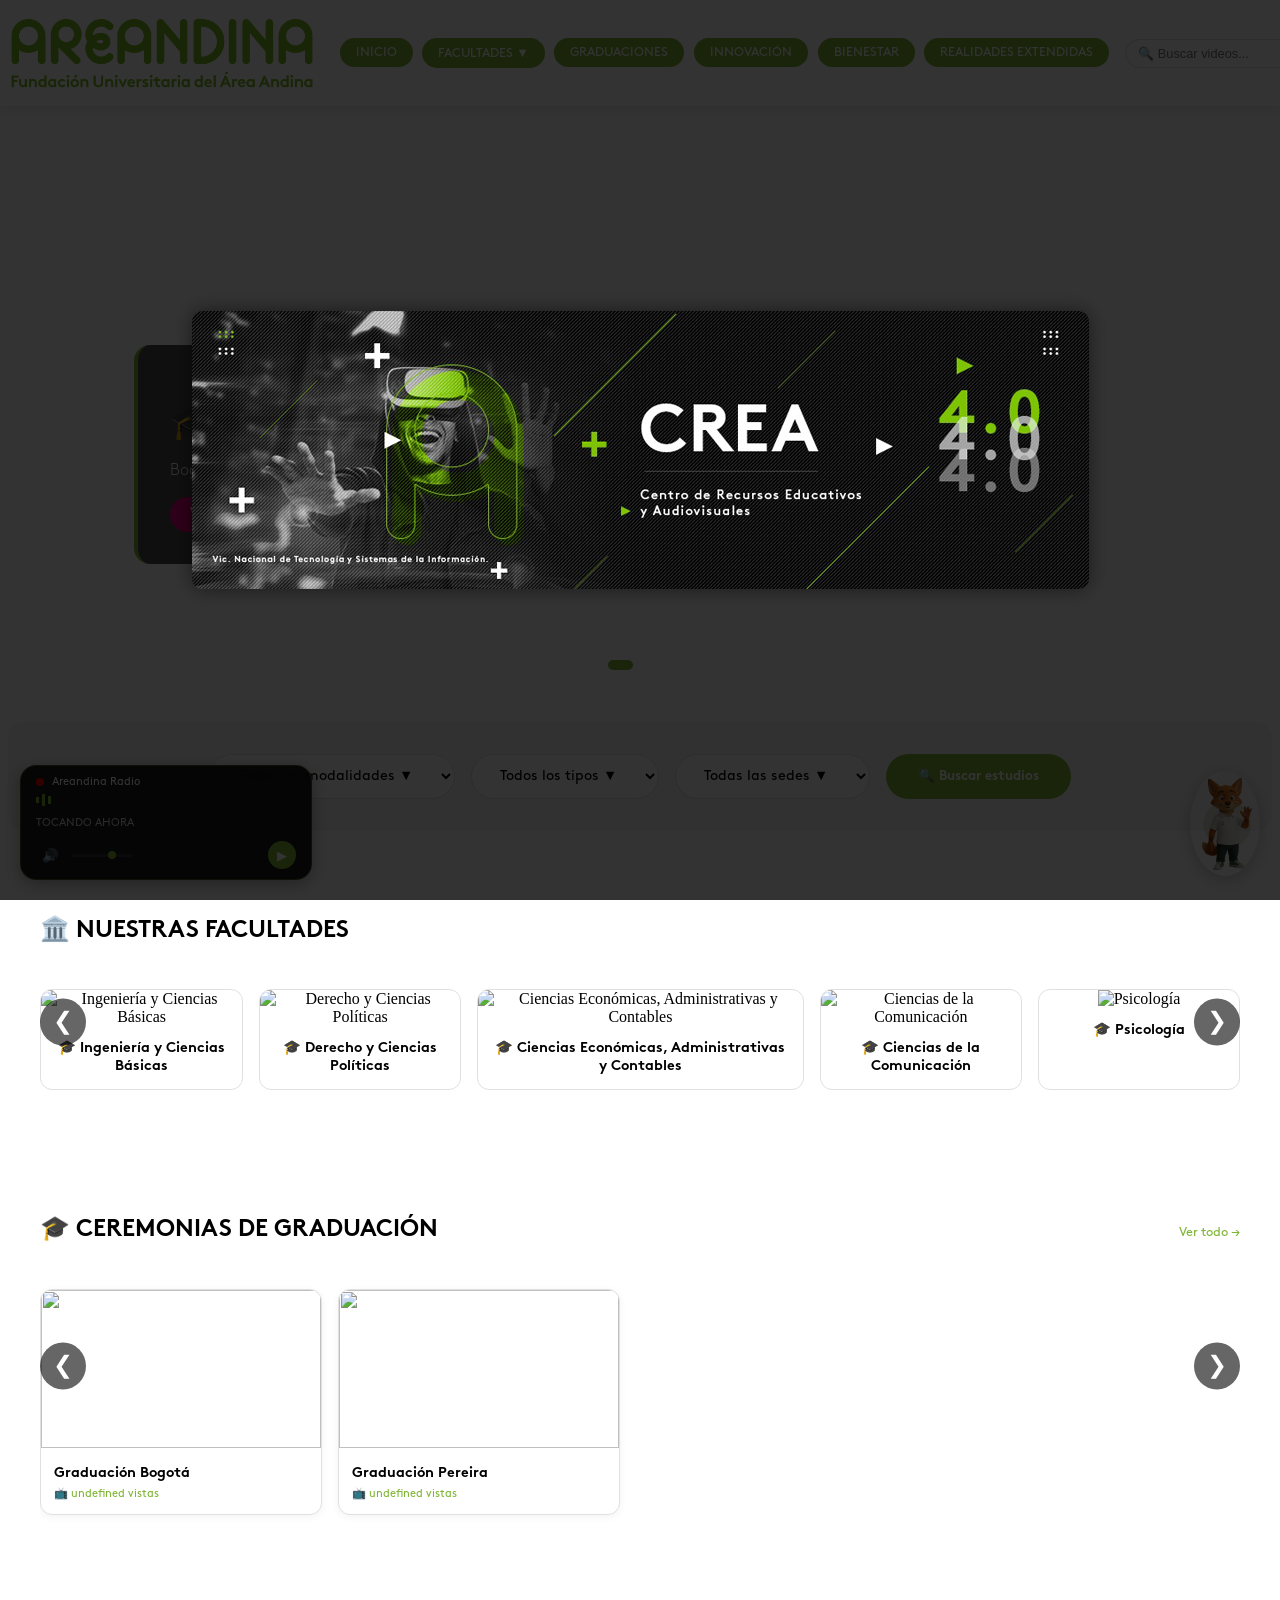
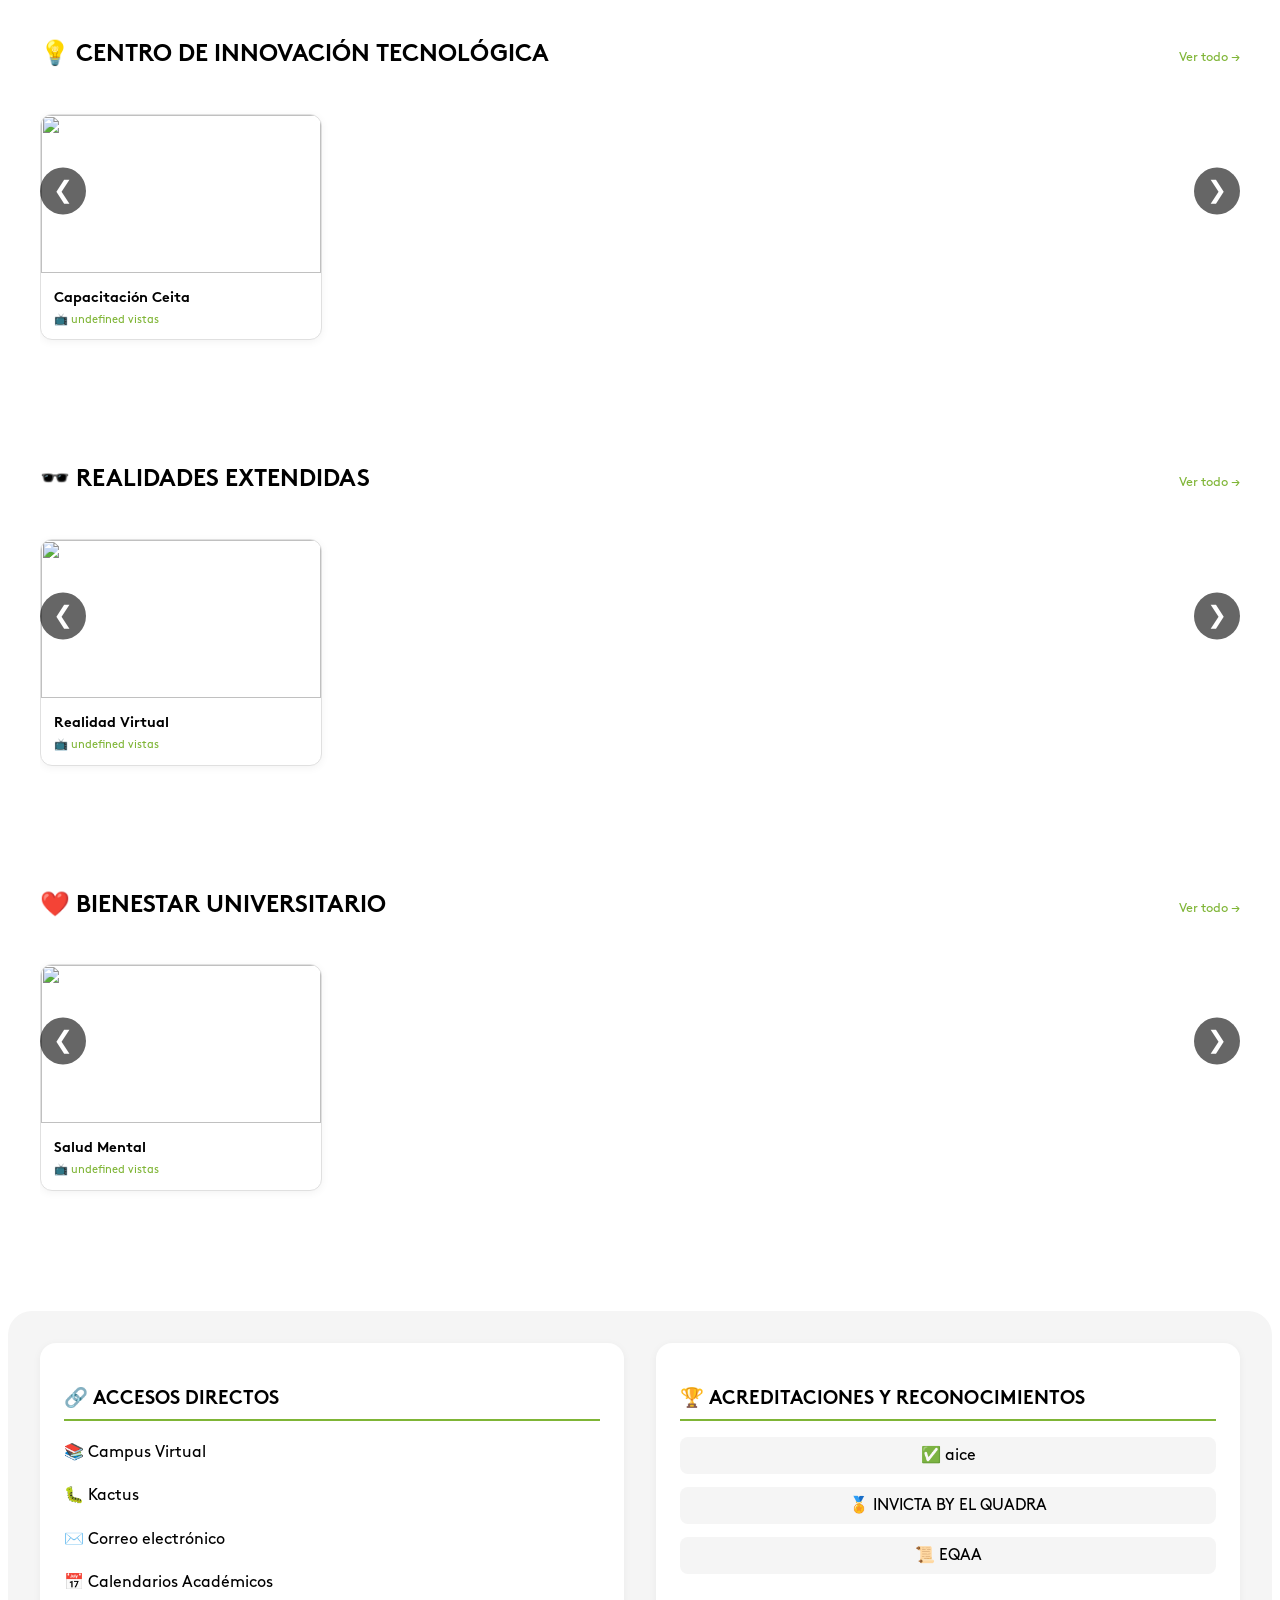
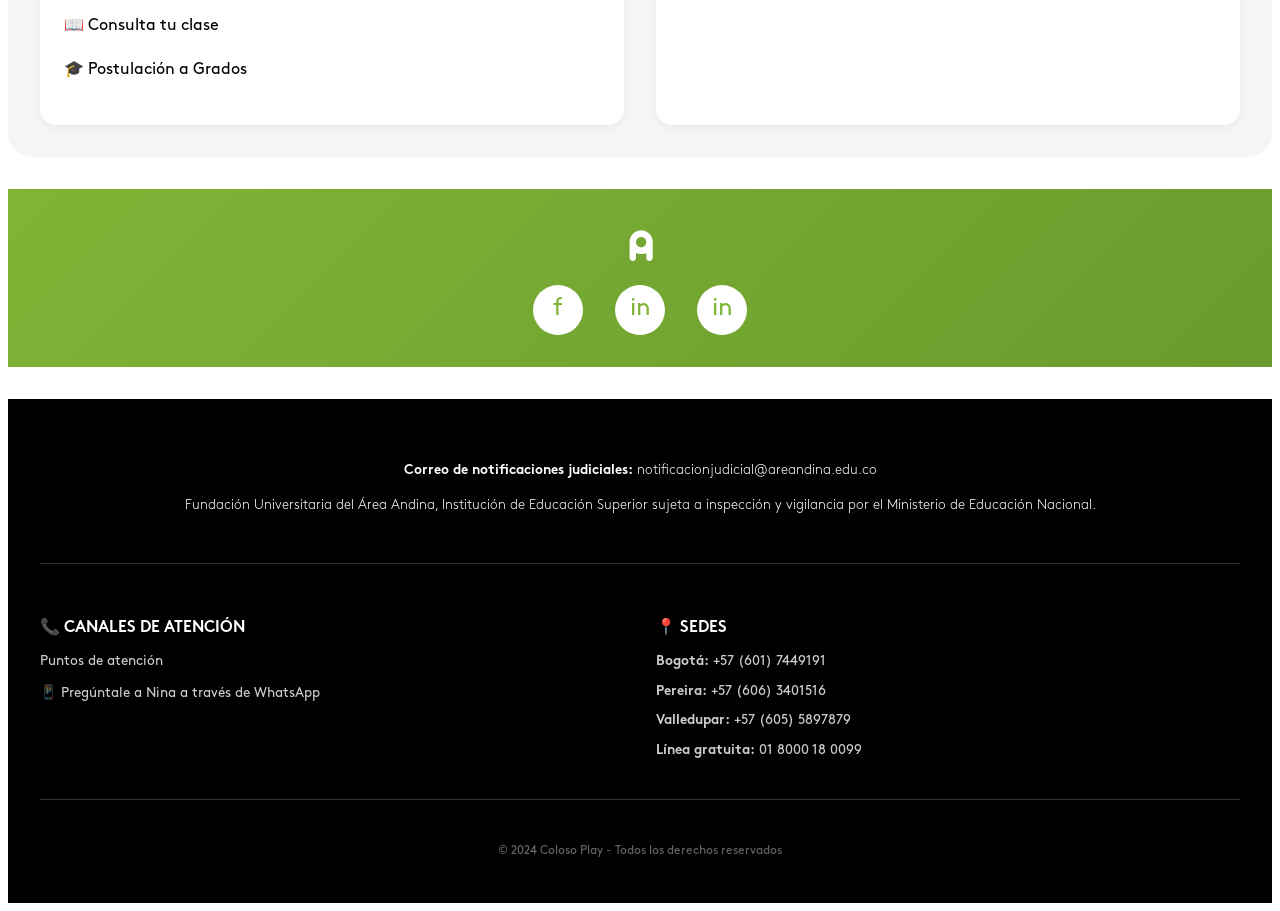
==== index.html @ 1dd4acc4 "Mover archivos a la raíz" ====
<!DOCTYPE html>
<html lang="es">
<head>
    <meta charset="UTF-8">
    <meta name="viewport" content="width=device-width, initial-scale=1.0, user-scalable=yes">
    <title>Coloso Play | Streaming Universitario</title>
    <link href="https://fonts.googleapis.com/css2?family=Poppins:wght@300;400;500;600;700;800&display=swap" rel="stylesheet">
    <link rel="stylesheet" href="css/style.css">
</head>
<body>
    <header class="header">
        <div class="header-container">
            <div class="logo-area" id="logoLink" style="cursor: pointer;">
    <img src="imagenes/Logo.png" alt="Areandina" class="logo-img">

</div>

            <div class="nav-menu">
                <div class="nav-item">
                    <a class="nav-link active">INICIO</a>
                </div>
                <div class="nav-item">
                    <a class="nav-link">FACULTADES ▼</a>
                    <div class="dropdown-content">
                        <a href="#">Ingeniería y Ciencias Básicas</a>
                        <a href="#">Derecho y Ciencias Políticas</a>
                        <a href="#">Ciencias Económicas, Administrativas y Contables</a>
                        <a href="#">Ciencias de la Comunicación</a>
                        <a href="#">Psicología</a>
                    </div>
                </div>
                <div class="nav-item">
                    <a class="nav-link">GRADUACIONES</a>
                </div>
                <div class="nav-item">
                    <a class="nav-link">INNOVACIÓN</a>
                </div>
                <div class="nav-item">
                    <a class="nav-link">BIENESTAR</a>
                </div>
                <div class="nav-item">
                    <a class="nav-link">REALIDADES EXTENDIDAS</a>
                </div>
            </div>
            <div class="right-icons">
    <div class="search-wrapper">
        <input type="text" id="searchInput" placeholder="🔍 Buscar videos..." class="search-input-header">
        <div id="searchDropdown" class="search-dropdown"></div>
    </div>
    <button class="theme-toggle" id="themeToggle">
    <span class="theme-icon">🌙</span>
</button>
</div>
    </header>
    

    <!-- HERO CARRUSEL -->
    <div class="hero-carousel" id="heroCarousel">
        <div class="hero-slides" id="heroSlides">
            <div class="hero-slide">
                <img src="https://images.unsplash.com/photo-1523050854058-8df90110c9f1?w=1920&h=600&fit=crop" alt="Graduación">
                <div class="hero-overlay">
                    <h2>🎓 Ceremonias de Graduación</h2>
                    <p>Bogotá, Pereira, Valledupar y Virtuales</p>
                    <button class="hero-btn" onclick="window.location.href='seccion.html?seccion=graduaciones'">Ver más →</button>
                </div>
            </div>
            <div class="hero-slide">
                <img src="https://images.unsplash.com/photo-1541339907198-e08756dedf3f?w=1920&h=600&fit=crop" alt="Innovación">
                <div class="hero-overlay">
                    <h2>💡 Centro de Innovación</h2>
                    <p>Capacitaciones Ceita - Parrilla 4.0</p>
                    <button class="hero-btn" onclick="window.location.href='seccion.html?seccion=innovacion'">Ver más →</button>
                </div>
            </div>
            <div class="hero-slide">
                <img src="https://images.unsplash.com/photo-1524178232363-1fb2b075b655?w=1920&h=600&fit=crop" alt="Realidades">
                <div class="hero-overlay">
                    <h2>🕶️ Realidades Extendidas</h2>
                    <p>Espacios Virtuales - Contenidos educativos</p>
                    <button class="hero-btn" onclick="window.location.href='seccion.html?seccion=realidades'">Ver más →</button>
                </div>
            </div>
        </div>
        <div class="carousel-dots" id="heroDots"></div>
    </div>

    <!-- FILTROS DE BÚSQUEDA -->
    <div class="filters-section">
    <select class="filter-select" id="modalidad">
        <option value="">Todas las modalidades ▼</option>
        <option value="presencial">Presencial</option>
        <option value="virtual">Virtual</option>
        <option value="distancia">Distancia</option>
    </select>
    <select class="filter-select" id="tipoPrograma">
        <option value="">Todos los tipos ▼</option>
        <option value="pregrado">Pregrado</option>
        <option value="posgrado">Posgrado</option>
        <option value="especializacion">Especialización</option>
        <option value="maestria">Maestría</option>
    </select>
    <select class="filter-select" id="sede">
        <option value="">Todas las sedes ▼</option>
        <option value="bogota">Bogotá</option>
        <option value="pereira">Pereira</option>
        <option value="valledupar">Valledupar</option>
        <option value="virtual">Virtual</option>
    </select>
    <button class="search-btn" id="buscarEstudiosBtn">🔍 Buscar estudios</button>
</div>

    <!-- ===== SECCIÓN: FACULTADES ===== -->
    <div class="section">
        <div class="section-header">
            <h2 class="section-title">🏛️ NUESTRAS FACULTADES</h2>
        </div>
        <div class="carousel-container" id="facultadesCarousel">
            <div class="carousel-track" id="facultadesTrack"></div>
        </div>
    </div>

    <!-- ===== SECCIÓN: CEREMONIAS DE GRADUACIÓN (vista previa) ===== -->
    <div class="section">
        <div class="section-header">
            <h2 class="section-title">🎓 CEREMONIAS DE GRADUACIÓN</h2>
            <a href="seccion.html?seccion=graduaciones" class="view-all">Ver todo →</a>
        </div>
        <div class="carousel-container" id="graduacionesCarousel">
            <div class="carousel-track" id="graduacionesTrack"></div>
        </div>
    </div>

    <!-- ===== SECCIÓN: CENTRO DE INNOVACIÓN (vista previa) ===== -->
    <div class="section">
        <div class="section-header">
            <h2 class="section-title">💡 CENTRO DE INNOVACIÓN TECNOLÓGICA</h2>
            <a href="seccion.html?seccion=innovacion" class="view-all">Ver todo →</a>
        </div>
        <div class="carousel-container" id="innovacionCarousel">
            <div class="carousel-track" id="innovacionTrack"></div>
        </div>
    </div>

    <!-- ===== SECCIÓN: REALIDADES EXTENDIDAS (vista previa) ===== -->
    <div class="section">
        <div class="section-header">
            <h2 class="section-title">🕶️ REALIDADES EXTENDIDAS</h2>
            <a href="seccion.html?seccion=realidades" class="view-all">Ver todo →</a>
        </div>
        <div class="carousel-container" id="realidadesCarousel">
            <div class="carousel-track" id="realidadesTrack"></div>
        </div>
    </div>

    <!-- ===== SECCIÓN: BIENESTAR UNIVERSITARIO (vista previa) ===== -->
    <div class="section">
        <div class="section-header">
            <h2 class="section-title">❤️ BIENESTAR UNIVERSITARIO</h2>
            <a href="seccion.html?seccion=bienestar" class="view-all">Ver todo →</a>
        </div>
        <div class="carousel-container" id="bienestarCarousel">
            <div class="carousel-track" id="bienestarTrack"></div>
        </div>
    </div>

    <!-- ACCESOS DIRECTOS Y ACREDITACIONES -->
    <div class="info-grid">
        <div class="info-card">
            <h3 class="info-title">🔗 ACCESOS DIRECTOS</h3>
            <ul class="accesos-lista">
                <li><a href="https://campusvirtual.areandina.edu.co/" target="_blank">📚 Campus Virtual</a></li>
                <li><a href="https://kactus.areandina.edu.co/" target="_blank">🐛 Kactus</a></li>
                <li><a href="#" id="correoLink" target="_blank">✉️ Correo electrónico</a></li>
                <li><a href="https://www.areandina.edu.co/servicios-al-estudiante/calendarios-academicos" target="_blank">📅 Calendarios Académicos</a></li>
                <li><a href="https://servicios.areandina.edu.co/consultatuclase/" target="_blank">📖 Consulta tu clase</a></li>
                <li><a href="https://www.areandina.edu.co/servicios-al-graduado/inscripcion-a-grados" target="_blank">🎓 Postulación a Grados</a></li>
            </ul>
        </div>
        <div class="info-card">
            <h3 class="info-title">🏆 ACREDITACIONES Y RECONOCIMIENTOS</h3>
            <div class="acreditaciones">
                <div class="acreditacion-item">✅ aice</div>
                <div class="acreditacion-item">🏅 INVICTA BY EL QUADRA</div>
                <div class="acreditacion-item">📜 EQAA</div>
            </div>
        </div>
    </div>

    <!-- REDES SOCIALES -->
    <div class="redes-section">
        <div class="isotipo-redes">A</div>
        <div class="redes-sociales">
            <a href="https://www.facebook.com/areandina/" target="_blank" class="red-social">f</a>
            <a href="https://www.instagram.com/areandina/" target="_blank" class="red-social">in</a>
            <a href="https://co.linkedin.com/school/fundacion-universitaria-del-area-andina/" target="_blank" class="red-social">in</a>
        </div>
    </div>

    <!-- FOOTER -->
    <footer class="footer-nuevo">
        <div class="footer-info">
            <p><strong>Correo de notificaciones judiciales:</strong> notificacionjudicial@areandina.edu.co</p>
            <p>Fundación Universitaria del Área Andina, Institución de Educación Superior sujeta a inspección y vigilancia por el Ministerio de Educación Nacional.</p>
        </div>
        <div class="footer-columnas">
            <div class="footer-col">
                <h4>📞 CANALES DE ATENCIÓN</h4>
                <p>Puntos de atención</p>
                <p>📱 Pregúntale a Nina a través de WhatsApp</p>
            </div>
            <div class="footer-col">
                <h4>📍 SEDES</h4>
                <p><strong>Bogotá:</strong> +57 (601) 7449191</p>
                <p><strong>Pereira:</strong> +57 (606) 3401516</p>
                <p><strong>Valledupar:</strong> +57 (605) 5897879</p>
                <p><strong>Línea gratuita:</strong> 01 8000 18 0099</p>
            </div>
        </div>
        <div class="footer-copyright">
            <p>© 2024 Coloso Play - Todos los derechos reservados</p>
        </div>
    </footer>

    <!-- MODAL DE VIDEO -->
    <div id="videoModal" style="display:none; position:fixed; top:0; left:0; width:100%; height:100%; background:rgba(0,0,0,0.95); z-index:2000; align-items:center; justify-content:center;">
        <div style="position:relative; width:90%; max-width:1000px;">
            <div style="display:flex; justify-content:space-between; align-items:center; margin-bottom:10px;">
                <h3 id="videoTitle" style="color:white;">Reproduciendo video</h3>
                <button id="closeModal" style="background:#e6007e; color:white; border:none; padding:8px 20px; border-radius:30px; cursor:pointer;">✕ Cerrar</button>
            </div>
            <iframe id="videoIframe" width="100%" height="400px" style="border:none; border-radius:16px;" allowfullscreen></iframe>
            <button id="fullscreenBtn" style="position:absolute; bottom:-50px; right:0; background:#7fb536; color:white; border:none; padding:8px 20px; border-radius:30px; cursor:pointer;">⛶ Pantalla completa</button>
        </div>
    </div>

    <!-- RADIO MINI PLAYER -->
    <div class="radio-mini-player" id="radioMiniPlayer">
        <div class="radio-mini-header">
            <span class="radio-mini-live"></span>
            <span class="radio-mini-title">Areandina Radio</span>
        </div>
        <div class="radio-mini-info">
            <div class="radio-mini-wave" id="radioMiniWave">
                <span></span><span></span><span></span>
            </div>
            <p class="radio-mini-song" id="radioMiniSong">TOCANDO AHORA</p>
        </div>
        <div class="radio-mini-controls">
            <div class="radio-mini-volume">
                <button class="radio-mini-volume-btn" id="volumeBtn">🔊</button>
                <input type="range" id="volumeSlider" class="volume-slider" min="0" max="100" value="70">
            </div>
            <button class="radio-mini-btn" id="playPauseMiniBtn">▶</button>
        </div>
        <audio id="radioMiniAudio" style="display: none;" preload="none"></audio>
    </div>

    <!-- MASCOTA INTERACTIVA -->
<div id="mascota" style="position: fixed; bottom: 20px; right: 20px; width: 70px; cursor: pointer; z-index: 1000;">
    <img src="imagenes/ramiro.png" alt="Mascota" style="width: 100%; border-radius: 50%; box-shadow: 0 4px 15px rgba(0,0,0,0.2);">
    <div id="mensajeMascota" style="position: absolute; bottom: 80px; right: 0; background: #7fb536; color: white; padding: 5px 10px; border-radius: 20px; font-size: 11px; display: none; white-space: nowrap;">¡Hola! 👋</div>
</div>

    <script src="js/main.js"></script>
    <style>
.modal-overlay {
position: fixed;
top: 0;
left: 0;
width: 100%;
height: 100%;
background-color: rgba(0,0,0,0.8); 
display: flex;
justify-content: center;
align-items: center;
z-index: 9999;
}


.modal-contenedor {
position: relative;
max-width: 90%;
max-height: 90%;
}


.modal-contenedor img {
width: 100%;
height: auto;
display: block;
border-radius: 10px;
box-shadow: 0 0 20px rgba(0,0,0,0.5);
}

</style>
</head>
<body>
<div id="miModal" class="modal-overlay">
<div class="modal-contenedor">
<a href="https://www.areandina.edu.co/servicios-administrativos/centro-de-recursos-educativos-0" target="_blank">
<img src="imagenes/banner.png" alt="Banner">
</a>


<script>

function cerrarModal() {
document.getElementById('miModal').style.display = 'none';
}

document.getElementById('miModal').addEventListener('click', function(event) {

if (event.target === this) {
cerrarModal();
}
});
</script>
    
</body>
</html>
---- css/style.css ----
/* ===== FUENTES BROWN (OFICIAL) ===== */
/* ===== FUENTES BROWN (OFICIAL) ===== */
@font-face {
    font-family: 'Brown';
    src: url('../assets/fonts/BrownStd-Bold.otf') format('opentype');
    font-weight: 700;
    font-style: normal;
}

@font-face {
    font-family: 'Brown';
    src: url('../assets/fonts/BrownStd-Regular.otf') format('opentype');
    font-weight: 400;
    font-style: normal;
}

@font-face {
    font-family: 'Brown';
    src: url('../assets/fonts/BrownStd-Light.otf') format('opentype');
    font-weight: 300;
    font-style: normal;
}

@font-face {
    font-family: 'Brown';
    src: url('../assets/fonts/BrownStd-Italic.otf') format('opentype');
    font-weight: 400;
    font-style: italic;
}

@font-face {
    font-family: 'Areandina Voz';
    src: url('../assets/fonts/AreandinaVoz-Regular.woff') format('woff'),
         url('../assets/fonts/AreandinaVoz-Regular.otf') format('opentype');
    font-weight: normal;
    font-style: normal;
}

/* ===== COLORES OFICIALES AREANDINA ===== */
:root {
    --verde-areandina: #7fb536;
    --verde-oscuro: #6a9a2d;
    --magenta-areandina: #e6007e;
    --magenta-oscuro: #c2006a;
    --naranja-areandina: #f59c2f;
    --negro-areandina: #000000;
    --blanco: #ffffff;
    --gris-claro: #f5f5f5;
    --gris-borde: #e0e0e0;
    --card-bg: #ffffff;
}

/* ===== TÍTULOS (BROWN BOLD = 700) ===== */
h1, h2, h3, h4, h5, h6,
.section-title,
.subsection-title,
.page-header h1,
.canal-header h1,
.hero-overlay h2,
.info-title,
.footer-col h4,
.modal-content h3,
.subsection-title,
.nav-link {
    font-family: 'Brown', 'Poppins', sans-serif;
    font-weight: 700;
}

/* ===== TEXTOS NORMALES (BROWN REGULAR = 400) ===== */
p, span, li, a:not(.nav-link),
.video-title,
.video-meta,
.facultad-name,
.presentacion-title,
.presentacion-sub,
.video-canal-title,
.video-canal-meta,
.mini-info,
.acreditacion-item,
.radio-mini-title,
.radio-mini-song,
.search-dropdown-item,
.resultado-titulo,
.resultado-detalle,
.volver-btn,
.hero-btn,
.search-btn,
.filter-select,
.view-all,
.red-social,
.carousel-btn,
.theme-toggle {
    font-family: 'Brown', 'Poppins', sans-serif;
    font-weight: 400;
}

/* ===== TEXTOS LARGOS (BROWN LIGHT = 300) ===== */
.description,
.large-text,
.footer-info p,
.canal-descripcion p,
.canal-header p,
.page-header p,
.hero-overlay p {
    font-family: 'Brown', 'Poppins', sans-serif;
    font-weight: 300;
}

/* ===== LOGOTIPO (AREANDINA VOZ) ===== */
.isotipo,
.isotipo-redes,
.logotipo {
    font-family: 'Areandina Voz', 'Brown', 'Poppins', sans-serif;
}

/* Header */
.header {
    position: fixed;
    top: 0;
    left: 0;
    right: 0;
    background: var(--blanco);
    z-index: 1000;
    padding: 8px 0;
    box-shadow: 0 2px 10px rgba(0,0,0,0.1);
}

.header-container {
    max-width: 1400px;
    margin: 0 auto;
    display: flex;
    align-items: center;
    justify-content: space-between;
    flex-wrap: nowrap; /* Evita que se envuelvan */
    gap: 1rem;
}

.logo-area {
    display: flex;
    align-items: center;
    gap: 1rem;
}

.isotipo {
    font-size: 1.8rem;
    font-weight: 800;
    color: var(--verde-areandina);
    letter-spacing: -2px;
}

.logotipo {
    font-size: 0.9rem;
    font-weight: 600;
}

.live-badge {
    background: var(--magenta-areandina);
    color: white;
    padding: 0.3rem 0.8rem;
    border-radius: 20px;
    font-size: 0.7rem;
    font-weight: 600;
    display: flex;
    align-items: center;
    gap: 0.3rem;
    animation: pulse 1.5s infinite;
}

@keyframes pulse {
    0%, 100% { opacity: 1; }
    50% { opacity: 0.7; }
}

.nav-menu {
    display: flex;
    gap: 0.6rem;
    flex-wrap: nowrap;
}

.nav-item {
    position: relative;
}

.nav-link {
    color: white !important;
    text-decoration: none;
    font-size: 0.8rem;
    font-weight: 500;
    transition: all 0.3s ease;
    white-space: nowrap;
    cursor: pointer;
    background-color: var(--verde-areandina);
    padding: 0.4rem 1rem;
    border-radius: 50px;
    display: inline-block;
}

.nav-link:hover {
    background-color: var(--naranja-areandina);
    color: white !important;
    transform: scale(1.02);
}

.dropdown-content {
    display: none;
    position: absolute;
    top: calc(100% + 5px);
    left: 0;
    background: var(--blanco);
    min-width: 220px;
    border-radius: 12px;
    padding: 0.5rem 0;
    box-shadow: 0 4px 20px rgba(0,0,0,0.15);
    border: 1px solid var(--gris-borde);
    z-index: 1001;
}

.nav-item:last-child .dropdown-content {
    left: auto;
    right: 0;
}

.nav-item:hover .dropdown-content {
    display: block;
}

.dropdown-content a {
    color: var(--negro-areandina);
    padding: 0.5rem 1.2rem;
    text-decoration: none;
    display: block;
    font-size: 0.8rem;
    transition: 0.2s;
}

.dropdown-content a:hover {
    background: var(--verde-areandina);
    color: white;
}

.right-icons {
    display: flex;
    align-items: center;
    gap: 0.5rem;
    flex-shrink: 0;
}

.search-icon, .user-icon {
    background: none;
    border: none;
    color: var(--negro-areandina);
    font-size: 1.2rem;
    cursor: pointer;
    transition: 0.3s;
}

.search-icon:hover, .user-icon:hover {
    color: var(--naranja-areandina);
}

/* Hero Carrusel */
.hero-carousel {
    margin-top: 60px;  /* Antes era 70px, ahora coincide con header más pequeño */
    position: relative;
    height: 70vh;
    min-height: 500px;
    overflow: hidden;
}

.hero-slides {
    display: flex;
    transition: transform 0.5s ease;
    height: 100%;
}

.hero-slide {
    min-width: 100%;
    position: relative;
}

.hero-slide img {
    width: 100%;
    height: 100%;
    object-fit: cover;
}

.hero-overlay {
    position: absolute;
    bottom: 20%;
    left: 10%;
    background: rgba(0,0,0,0.7);
    padding: 2rem;
    border-radius: 16px;
    max-width: 500px;
    backdrop-filter: blur(8px);
    border-left: 4px solid var(--verde-areandina);
}

.hero-overlay h2 {
    font-size: 2rem;
    margin-bottom: 0.5rem;
    color: var(--verde-areandina);
}

.hero-overlay p {
    color: white;
    margin-bottom: 1rem;
    font-weight: 300;
}

.hero-btn {
    background: var(--magenta-areandina);
    border: none;
    color: white;
    padding: 0.6rem 1.2rem;
    border-radius: 40px;
    font-weight: 600;
    cursor: pointer;
    transition: 0.3s;
}

.hero-btn:hover {
    background: var(--naranja-areandina);
}

.carousel-dots {
    position: absolute;
    bottom: 20px;
    left: 0;
    right: 0;
    display: flex;
    justify-content: center;
    gap: 10px;
    z-index: 10;
}

.dot {
    width: 10px;
    height: 10px;
    border-radius: 50%;
    background: rgba(255,255,255,0.5);
    cursor: pointer;
    transition: 0.3s;
}

.dot.active {
    background: var(--verde-areandina);
    width: 25px;
    border-radius: 10px;
}

/* Filtros */
.filters-section {
    max-width: 1200px;
    margin: 2rem auto;
    padding: 2rem;
    background: var(--gris-claro);
    border-radius: 16px;
    display: flex;
    flex-wrap: wrap;
    gap: 1rem;
    justify-content: center;
}

.filter-select {
    background: var(--blanco);
    border: 1px solid var(--gris-borde);
    color: var(--negro-areandina);
    padding: 0.8rem 1.5rem;
    border-radius: 40px;
    font-size: 0.9rem;
    cursor: pointer;
    min-width: 180px;
}

.filter-select:focus {
    outline: none;
    border-color: var(--verde-areandina);
}

.search-btn {
    background: var(--verde-areandina);
    border: none;
    color: white;
    padding: 0.8rem 2rem;
    border-radius: 40px;
    font-weight: 600;
    cursor: pointer;
    transition: 0.3s;
}

.search-btn:hover {
    background: var(--naranja-areandina);
    transform: scale(1.02);
}

/* Secciones */
.section {
    padding: 2rem 2rem;
    max-width: 1400px;
    margin: 0 auto;
}

.section-header {
    display: flex;
    justify-content: space-between;
    align-items: baseline;
    margin-bottom: 1rem;
    flex-wrap: wrap;
    gap: 1rem;
}

.section-title {
    font-size: 1.5rem;
    color: var(--negro-areandina);
}

.view-all {
    color: var(--verde-areandina);
    text-decoration: none;
    font-size: 0.8rem;
}

.view-all:hover {
    color: var(--naranja-areandina);
}

/* Carruseles */
.carousel-container {
    position: relative;
    margin: 1rem 0 2rem;
}

.carousel-track {
    display: flex;
    gap: 1rem;
    overflow-x: auto;
    scroll-behavior: smooth;
    scrollbar-width: thin;
    padding: 0.5rem 0;
}

.carousel-track::-webkit-scrollbar {
    height: 6px;
}

.carousel-track::-webkit-scrollbar-track {
    background: var(--gris-claro);
    border-radius: 10px;
}

.carousel-track::-webkit-scrollbar-thumb {
    background: var(--verde-areandina);
    border-radius: 10px;
}

/* Tarjetas de video */
.video-card {
    min-width: 280px;
    background: var(--card-bg);
    border-radius: 12px;
    overflow: hidden;
    transition: all 0.3s ease;
    cursor: pointer;
    border: 1px solid var(--gris-borde);
    box-shadow: 0 2px 8px rgba(0,0,0,0.05);
}

.video-card:hover {
    transform: scale(1.05);
    box-shadow: 0 10px 30px rgba(0,0,0,0.2);
    border-color: var(--verde-areandina);
    z-index: 10;
}

.video-thumb-container {
    position: relative;
    overflow: hidden;
}

.video-thumb {
    width: 100%;
    height: 158px;
    object-fit: cover;
    transition: opacity 0.3s ease;
}

.video-preview {
    position: absolute;
    top: 0;
    left: 0;
    width: 100%;
    height: 158px;
    object-fit: cover;
    opacity: 0;
    transition: opacity 0.3s ease;
}

.video-card:hover .video-thumb {
    opacity: 0;
}

.video-card:hover .video-preview {
    opacity: 1;
}

.video-info {
    padding: 0.8rem;
}

.video-title {
    font-weight: 600;
    font-size: 0.9rem;
    margin-bottom: 0.3rem;
    color: var(--negro-areandina);
}

.video-meta {
    font-size: 0.7rem;
    color: var(--verde-areandina);
}

/* Tarjeta de facultad */
.facultad-card {
    min-width: 200px;
    background: var(--card-bg);
    border-radius: 12px;
    overflow: hidden;
    transition: 0.3s;
    cursor: pointer;
    text-align: center;
    border: 1px solid var(--gris-borde);
}

.facultad-card:hover {
    transform: scale(1.05);
    border-color: var(--verde-areandina);
    box-shadow: 0 10px 30px rgba(0,0,0,0.15);
}

.facultad-thumb {
    width: 100%;
    height: 120px;
    object-fit: cover;
}

.facultad-name {
    padding: 0.8rem;
    font-weight: 600;
    font-size: 0.9rem;
    color: var(--negro-areandina);
}

/* Tarjeta de presentación */
.presentacion-card {
    min-width: 280px;
    background: var(--card-bg);
    border-radius: 12px;
    overflow: hidden;
    transition: 0.3s;
    cursor: pointer;
    border: 2px solid var(--verde-areandina);
}

.presentacion-card:hover {
    transform: scale(1.05);
    border-color: var(--magenta-areandina);
    box-shadow: 0 10px 30px rgba(0,0,0,0.15);
}

.presentacion-thumb {
    width: 100%;
    height: 158px;
    object-fit: cover;
}

.presentacion-info {
    padding: 0.8rem;
    background: linear-gradient(135deg, var(--verde-areandina) 0%, var(--verde-oscuro) 100%);
    color: white;
}

.presentacion-title {
    font-weight: 600;
    font-size: 0.9rem;
}

.presentacion-sub {
    font-size: 0.7rem;
    opacity: 0.9;
}

/* Botones de carrusel */
.carousel-btn {
    position: absolute;
    top: 35%;
    transform: translateY(-50%);
    background: rgba(0,0,0,0.6);
    border: none;
    color: white;
    font-size: 1.5rem;
    padding: 0.5rem 0.8rem;
    cursor: pointer;
    z-index: 10;
    border-radius: 50%;
    transition: 0.3s;
}

.carousel-btn:hover {
    background: var(--naranja-areandina);
}

.carousel-btn.left {
    left: 0;
}

.carousel-btn.right {
    right: 0;
}

/* Info Grid */
.info-grid {
    max-width: 1400px;
    margin: 3rem auto 2rem;
    padding: 2rem;
    display: grid;
    grid-template-columns: repeat(auto-fit, minmax(300px, 1fr));
    gap: 2rem;
    background: var(--gris-claro);
    border-radius: 24px;
}

.info-card {
    background: var(--blanco);
    padding: 1.5rem;
    border-radius: 16px;
    box-shadow: 0 2px 8px rgba(0,0,0,0.05);
}

.info-title {
    font-size: 1.2rem;
    margin-bottom: 1rem;
    padding-bottom: 0.5rem;
    border-bottom: 2px solid var(--verde-areandina);
}

.accesos-lista {
    list-style: none;
    padding: 0;
}

.accesos-lista li {
    margin-bottom: 0.8rem;
}

.accesos-lista a {
    color: var(--negro-areandina);
    text-decoration: none;
    transition: 0.3s;
    display: block;
    padding: 0.3rem 0;
}

.accesos-lista a:hover {
    color: var(--verde-areandina);
    padding-left: 0.5rem;
}

.acreditaciones {
    display: flex;
    flex-direction: column;
    gap: 0.8rem;
}

.acreditacion-item {
    padding: 0.5rem;
    background: var(--gris-claro);
    border-radius: 8px;
    text-align: center;
    font-weight: 500;
}

/* Redes Sociales */
.redes-section {
    text-align: center;
    padding: 2rem;
    background: linear-gradient(135deg, var(--verde-areandina) 0%, var(--verde-oscuro) 100%);
    margin: 2rem 0;
}

.isotipo-redes {
    font-size: 2.5rem;
    font-weight: 800;
    color: white;
    margin-bottom: 1rem;
}

.redes-sociales {
    display: flex;
    justify-content: center;
    gap: 2rem;
}

.red-social {
    width: 50px;
    height: 50px;
    background: white;
    color: var(--verde-areandina);
    text-decoration: none;
    display: flex;
    align-items: center;
    justify-content: center;
    border-radius: 50%;
    font-size: 1.5rem;
    font-weight: bold;
    transition: 0.3s;
}

.red-social:hover {
    transform: scale(1.1);
    background: var(--magenta-areandina);
    color: white;
}

/* Footer nuevo */
.footer-nuevo {
    background: var(--negro-areandina);
    color: white;
    padding: 3rem 2rem 2rem;
    margin-top: 0;
}

.footer-info {
    max-width: 1400px;
    margin: 0 auto 2rem;
    padding-bottom: 2rem;
    border-bottom: 1px solid #333;
    font-size: 0.85rem;
    line-height: 1.6;
    text-align: center;
}

.footer-columnas {
    max-width: 1400px;
    margin: 0 auto;
    display: grid;
    grid-template-columns: repeat(auto-fit, minmax(250px, 1fr));
    gap: 2rem;
    padding-bottom: 2rem;
}

.footer-col h4 {
    margin-bottom: 1rem;
}

.footer-col p {
    font-size: 0.85rem;
    margin-bottom: 0.5rem;
    color: #ccc;
}

.footer-copyright {
    text-align: center;
    padding-top: 2rem;
    border-top: 1px solid #333;
    font-size: 0.75rem;
    color: #666;
}

/* Buscador */
.search-wrapper {
    position: relative;
}

.search-input-header {
    padding: 6px 12px;
    border-radius: 40px;
    border: 1px solid var(--gris-borde);
    font-size: 0.8rem;
    width: 150px;
    transition: 0.3s;
}

.search-input-header:focus {
    outline: none;
    border-color: var(--verde-areandina);
    width: 180px;
}

.search-dropdown {
    position: absolute;
    top: 100%;
    right: 0;
    width: 300px;
    background: white;
    border-radius: 12px;
    box-shadow: 0 4px 20px rgba(0,0,0,0.15);
    display: none;
    max-height: 400px;
    overflow-y: auto;
    z-index: 1000;
}

.search-dropdown-item {
    display: flex;
    align-items: center;
    gap: 10px;
    padding: 10px;
    cursor: pointer;
    border-bottom: 1px solid var(--gris-borde);
}

.search-dropdown-item:hover {
    background: var(--gris-claro);
}

.search-dropdown-item img {
    width: 40px;
    height: 40px;
    object-fit: cover;
    border-radius: 8px;
}

/* Radio Mini Player */
.radio-mini-player {
    position: fixed;
    left: 20px;
    bottom: 20px;
    width: 260px;
    background: rgba(0, 0, 0, 0.9);
    backdrop-filter: blur(10px);
    border-radius: 16px;
    padding: 10px 15px;
    z-index: 1000;
    border: 1px solid rgba(127, 181, 54, 0.4);
    box-shadow: 0 4px 15px rgba(0, 0, 0, 0.3);
}

.radio-mini-header {
    display: flex;
    align-items: center;
    gap: 8px;
    margin-bottom: 5px;
}

.radio-mini-live {
    background: #ff0000;
    width: 8px;
    height: 8px;
    border-radius: 50%;
    animation: pulse 1.5s infinite;
}

.radio-mini-title {
    font-size: 0.7rem;
    color: white;
}

.radio-mini-info {
    margin-bottom: 8px;
}

.radio-mini-wave {
    display: flex;
    align-items: center;
    gap: 3px;
    margin-bottom: 3px;
}

.radio-mini-wave span {
    width: 3px;
    background: #7fb536;
    animation: miniWave 0.8s ease-in-out infinite;
}

.radio-mini-wave span:nth-child(1) { height: 6px; animation-delay: 0s; }
.radio-mini-wave span:nth-child(2) { height: 12px; animation-delay: 0.2s; }
.radio-mini-wave span:nth-child(3) { height: 8px; animation-delay: 0.4s; }

@keyframes miniWave {
    0%, 100% { transform: scaleY(1); }
    50% { transform: scaleY(0.5); }
}

.radio-mini-song {
    font-size: 0.7rem;
    color: #ccc;
}

.radio-mini-controls {
    display: flex;
    align-items: center;
    justify-content: space-between;
}

.radio-mini-volume {
    display: flex;
    align-items: center;
    gap: 5px;
}

.radio-mini-volume-btn {
    background: none;
    border: none;
    color: white;
    cursor: pointer;
}

.volume-slider {
    width: 60px;
    height: 3px;
    -webkit-appearance: none;
    background: #333;
    border-radius: 5px;
}

.volume-slider::-webkit-slider-thumb {
    -webkit-appearance: none;
    width: 8px;
    height: 8px;
    border-radius: 50%;
    background: #7fb536;
    cursor: pointer;
}

.radio-mini-btn {
    background: #7fb536;
    border: none;
    color: white;
    width: 28px;
    height: 28px;
    border-radius: 50%;
    cursor: pointer;
    display: flex;
    align-items: center;
    justify-content: center;
}

/* Botón de play centrado */
.video-thumb-container {
    position: relative;
    overflow: hidden;
    cursor: pointer;
}

.video-thumb-container .video-play-btn {
    position: absolute;
    top: 50% !important;
    left: 50% !important;
    transform: translate(-50%, -50%) !important;
    width: 55px;
    height: 55px;
    background: #e6007e;
    border-radius: 50%;
    display: flex !important;
    align-items: center;
    justify-content: center;
    opacity: 0;
    transition: all 0.3s ease;
    z-index: 999;
    cursor: pointer;
    border: none;
    box-shadow: 0 2px 10px rgba(0,0,0,0.3);
}

.video-thumb-container:hover .video-play-btn {
    opacity: 1 !important;
}

.video-thumb-container .video-play-btn span {
    color: white;
    font-size: 1.3rem;
    margin-left: 3px;
}

.video-thumb-container .video-play-btn:hover {
    background: #f59c2f;
    transform: translate(-50%, -50%) scale(1.1) !important;
}

.video-thumb {
    width: 100%;
    height: 158px;
    object-fit: cover;
    transition: opacity 0.3s ease;
}

.video-thumb-container:hover .video-thumb {
    opacity: 0.8;
}

/* Modo oscuro */
body.dark-mode {
    background-color: #0a0a0a;
    color: #ffffff;
}

body.dark-mode .header {
    background: #0a0a0a;
    border-bottom: 1px solid #333;
}

body.dark-mode .nav-link {
    color: #ffffff;
}

body.dark-mode .nav-link:hover {
    color: #7fb536;
}

body.dark-mode .dropdown-content {
    background: #1a1a1a;
    border-left: 3px solid #7fb536;
}

body.dark-mode .dropdown-content a {
    color: #ffffff;
}

body.dark-mode .dropdown-content a:hover {
    background: #7fb536;
}

body.dark-mode .logotipo {
    color: #ffffff;
}

body.dark-mode .isotipo {
    color: #7fb536;
}

body.dark-mode .hero-overlay {
    background: rgba(0, 0, 0, 0.85);
}

body.dark-mode .hero-overlay h2 {
    color: #7fb536;
}

body.dark-mode .hero-overlay p {
    color: #ffffff;
}

body.dark-mode .filters-section {
    background: #1a1a1a;
}

body.dark-mode .filter-select {
    background: #2a2a2a;
    border-color: #444;
    color: #ffffff;
}

body.dark-mode .search-btn {
    background: #7fb536;
}

body.dark-mode .search-btn:hover {
    background: #f59c2f;
}

body.dark-mode .video-card {
    background: #1a1a1a;
    border-color: #333;
}

body.dark-mode .video-card:hover {
    border-color: #7fb536;
}

body.dark-mode .video-title {
    color: #ffffff;
}

body.dark-mode .video-meta {
    color: #7fb536;
}

body.dark-mode .facultad-card {
    background: #1a1a1a;
    border-color: #333;
}

body.dark-mode .facultad-card:hover {
    border-color: #7fb536;
}

body.dark-mode .facultad-name {
    color: #ffffff;
}

body.dark-mode .presentacion-card {
    background: #1a1a1a;
    border-color: #333;
}

body.dark-mode .presentacion-info {
    background: linear-gradient(135deg, #3d5124 0%, #7fb536 100%);
}

body.dark-mode .section-title {
    color: #7fb536;
}

body.dark-mode .view-all {
    color: #7fb536;
}

body.dark-mode .view-all:hover {
    color: #f59c2f;
}

body.dark-mode .info-grid {
    background: #1a1a1a;
}

body.dark-mode .info-card {
    background: #2a2a2a;
}

body.dark-mode .info-title {
    color: #7fb536;
    border-bottom-color: #7fb536;
}

body.dark-mode .accesos-lista a {
    color: #ffffff;
}

body.dark-mode .accesos-lista a:hover {
    color: #7fb536;
}

body.dark-mode .acreditacion-item {
    background: #1a1a1a;
    color: #ffffff;
}

body.dark-mode .redes-section {
    background: linear-gradient(135deg, #3d5124 0%, #7fb536 100%);
}

body.dark-mode .footer-nuevo {
    background: #0a0a0a;
    border-top: 1px solid #333;
}

body.dark-mode .footer-info {
    border-bottom-color: #333;
}

body.dark-mode .footer-col p {
    color: #ccc;
}

body.dark-mode .footer-col h4 {
    color: #7fb536;
}

body.dark-mode .search-input-header {
    background: #2a2a2a;
    border-color: #444;
    color: #ffffff;
}

body.dark-mode .search-input-header::placeholder {
    color: #aaa;
}

body.dark-mode .search-dropdown {
    background: #1a1a1a;
}

body.dark-mode .search-dropdown-item {
    border-bottom-color: #333;
}

body.dark-mode .search-dropdown-item:hover {
    background: #2a2a2a;
}

body.dark-mode::-webkit-scrollbar {
    width: 8px;
    height: 8px;
}

body.dark-mode::-webkit-scrollbar-track {
    background: #1a1a1a;
}

body.dark-mode::-webkit-scrollbar-thumb {
    background: #7fb536;
    border-radius: 10px;
}

body.dark-mode::-webkit-scrollbar-thumb:hover {
    background: #e6007e;
}

body.dark-mode .carousel-track::-webkit-scrollbar-track {
    background: #1a1a1a;
}

body.dark-mode .carousel-track::-webkit-scrollbar-thumb {
    background: #7fb536;
}

.theme-toggle {
    background: none;
    border: none;
    color: var(--negro-areandina);
    font-size: 1.2rem;
    cursor: pointer;
    padding: 0.5rem;
    transition: transform 0.3s ease, background 0.3s;
    border-radius: 50%;
    width: 36px;
    height: 36px;
    display: flex;
    align-items: center;
    justify-content: center;
}

.theme-toggle:hover {
    background: #e0e0e0;
    color: #f59c2f;
}

body.dark-mode .theme-toggle {
    color: #ffffff;
}

body.dark-mode .theme-toggle:hover {
    background: #333;
}

/* Responsive */
@media (max-width: 768px) {
    .header-container {
        flex-direction: column;
        align-items: center;
    }
    .hero-carousel {
        height: 50vh;
        min-height: 400px;
        margin-top: 180px;
    }
    .hero-overlay {
        left: 5%;
        right: 5%;
        padding: 1rem;
    }
    .hero-overlay h2 {
        font-size: 1.2rem;
    }
    .filters-section {
        flex-direction: column;
        margin: 1rem;
    }
    .filter-select, .search-btn {
        width: 100%;
    }
    .search-input-header {
        width: 150px;
    }
    .info-grid {
        margin: 1rem;
        padding: 1rem;
    }
    .footer-columnas {
        grid-template-columns: 1fr;
        text-align: center;
    }
    .radio-mini-player {
        left: 10px;
        bottom: 10px;
        width: 220px;
        padding: 8px 12px;
    }
    .volume-slider {
        width: 40px;
    }
    .section-title {
        font-size: 1.2rem;
    }
    .video-card, .presentacion-card {
        min-width: 240px;
    }
    .facultad-card {
        min-width: 160px;
    }
}
/* Logo del header */
.logo-img {
    height: 90px;
    width: auto;
    max-height: 90px;
    object-fit: contain;
}

@media (max-width: 768px) {
    .logo-img {
        height: 55px;
    }
}
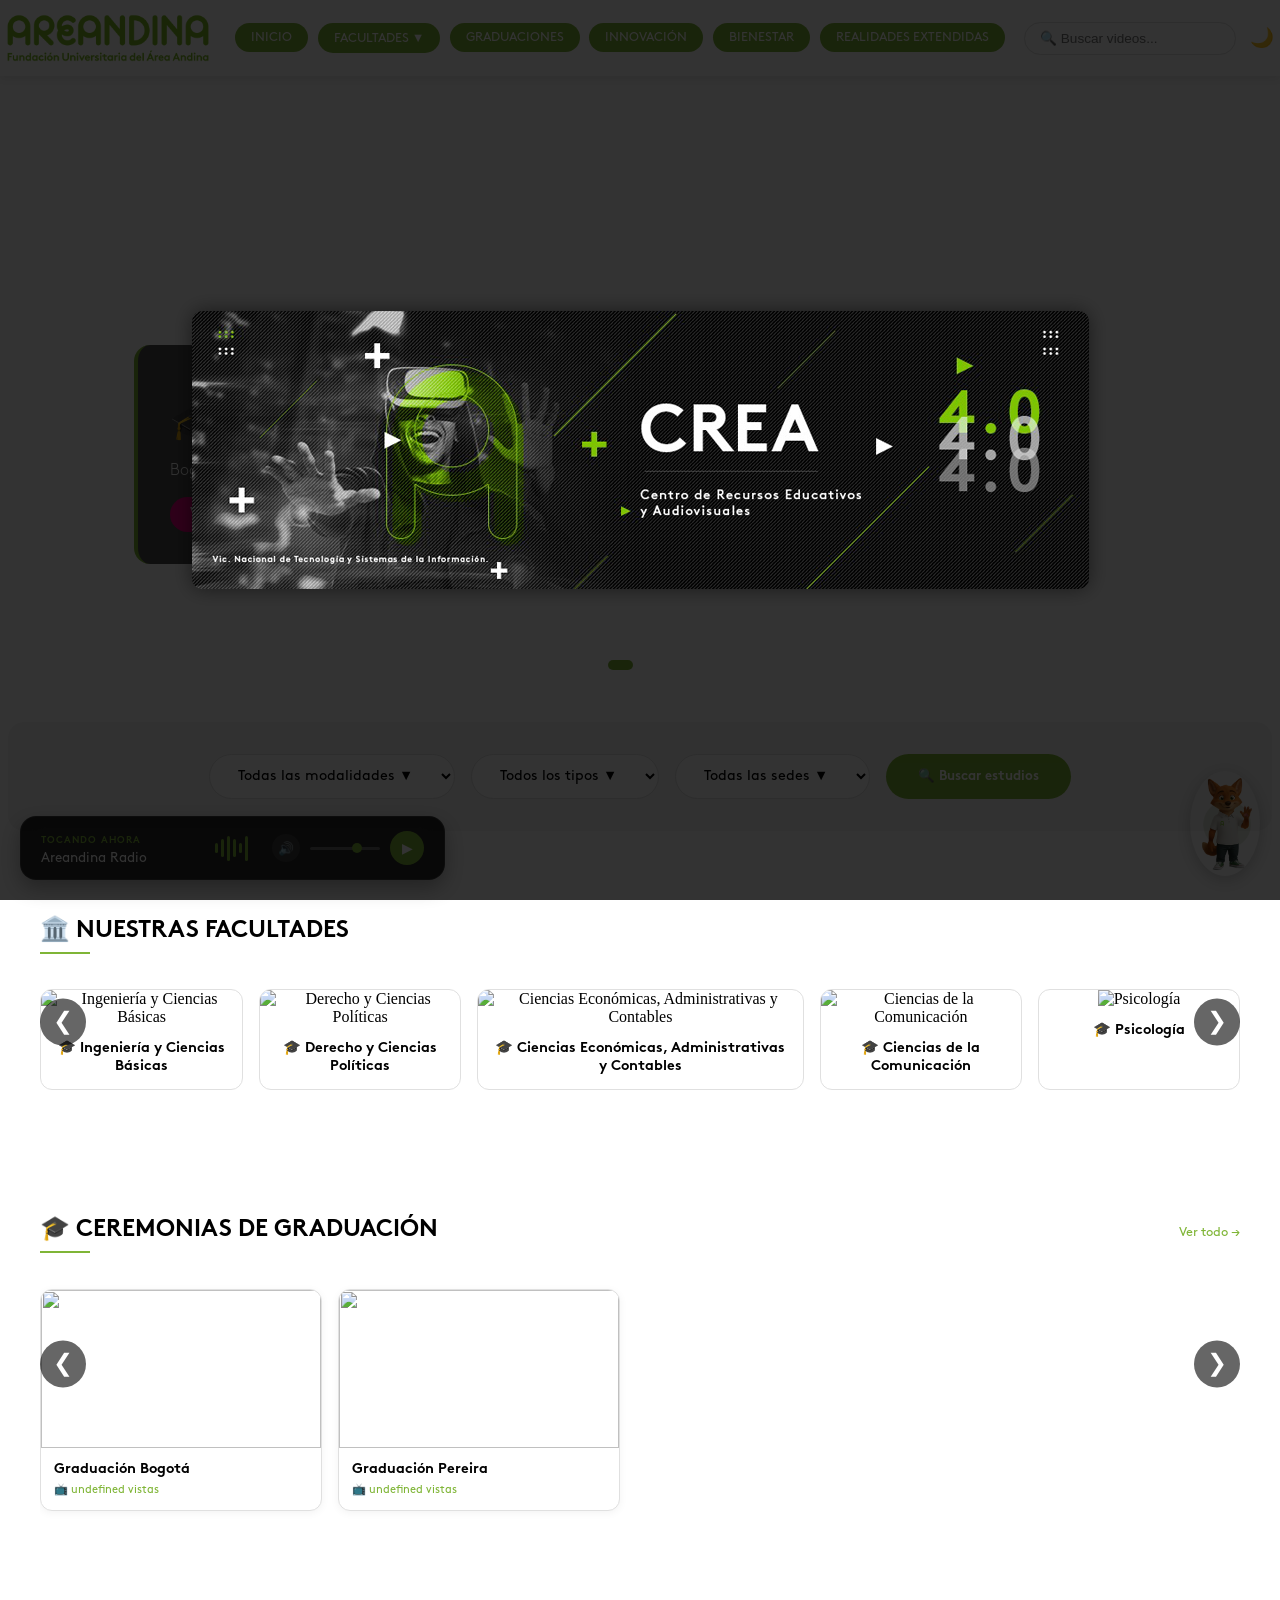
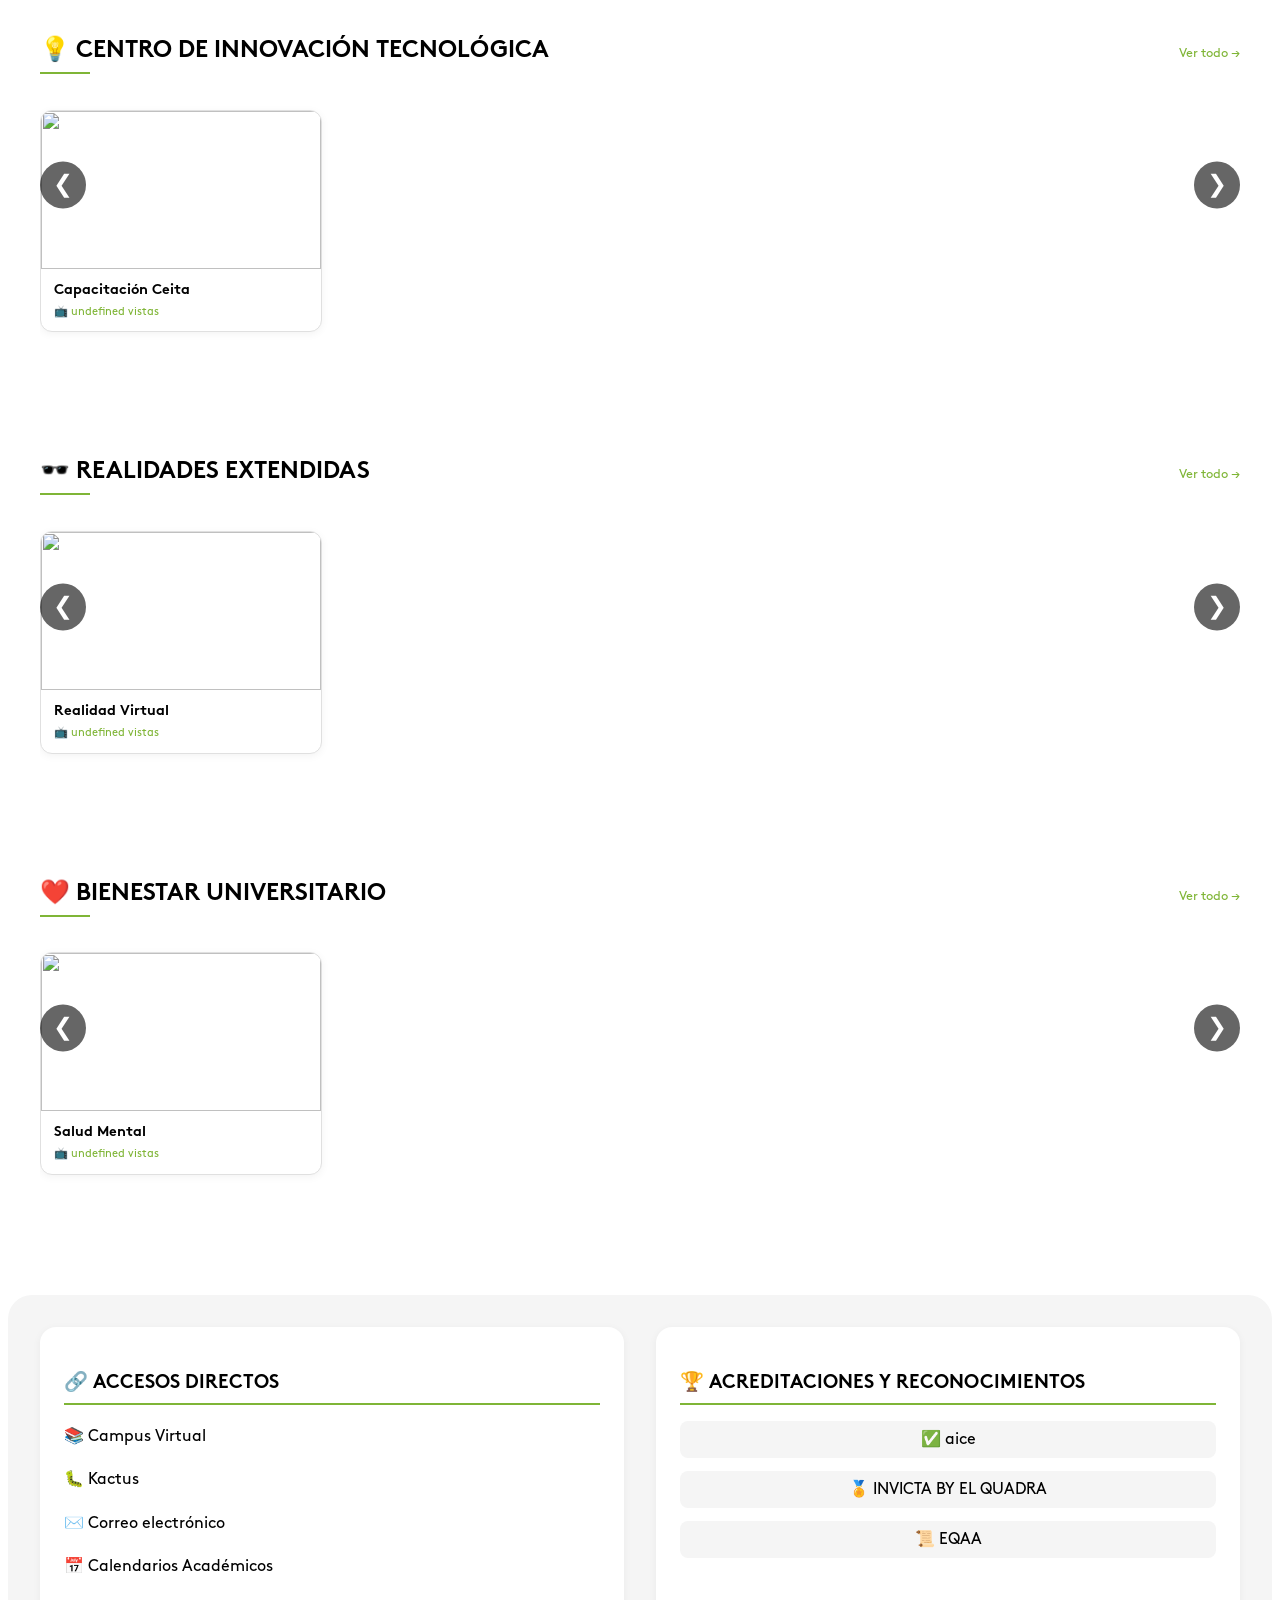
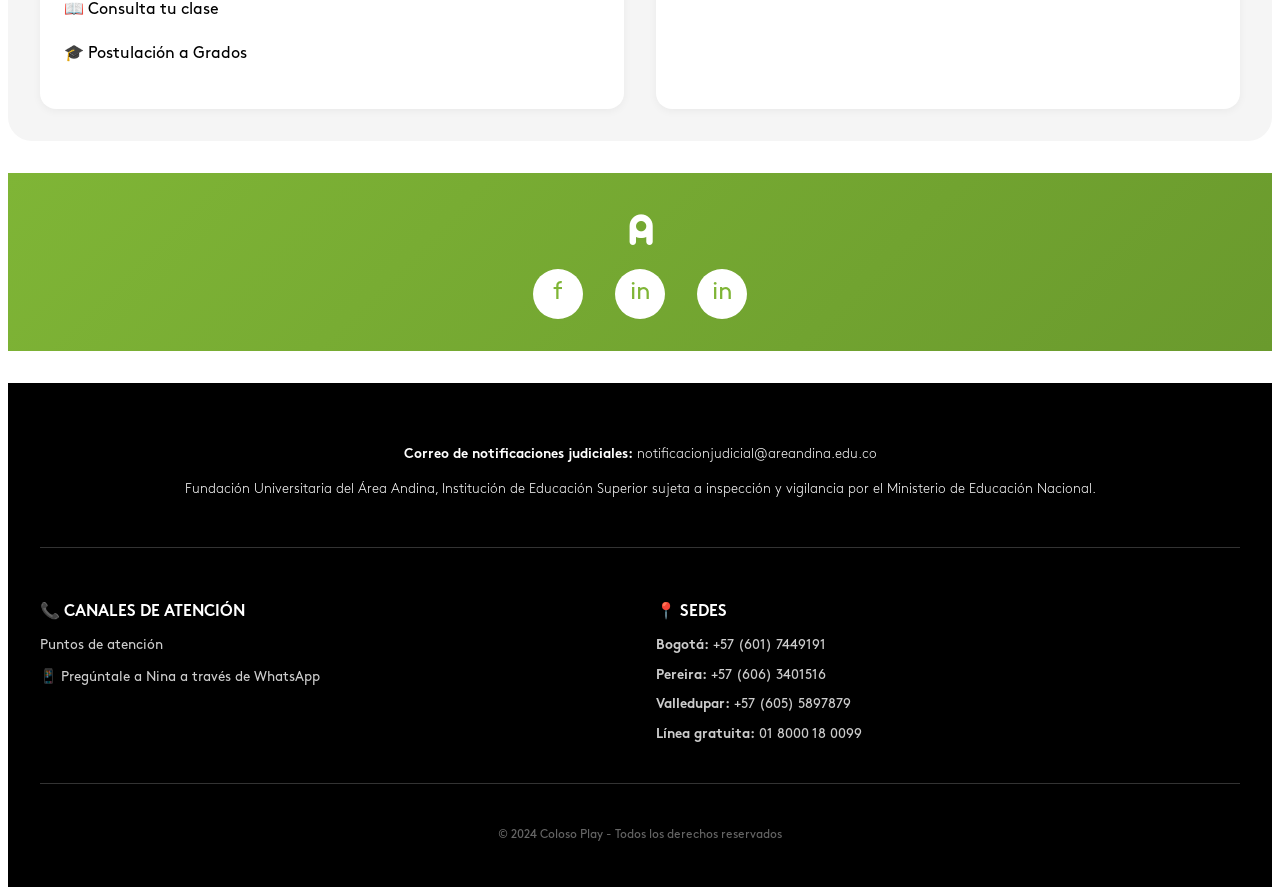
==== commit 5784bf42: "Actualizacion" ====
--- a/index.html
+++ b/index.html
@@ -1,6 +1,7 @@
 <!DOCTYPE html>
 <html lang="es">
 <head>
+   
     <meta charset="UTF-8">
     <meta name="viewport" content="width=device-width, initial-scale=1.0, user-scalable=yes">
     <title>Coloso Play | Streaming Universitario</title>
@@ -234,27 +235,31 @@
         </div>
     </div>
 
-    <!-- RADIO MINI PLAYER -->
-    <div class="radio-mini-player" id="radioMiniPlayer">
-        <div class="radio-mini-header">
-            <span class="radio-mini-live"></span>
-            <span class="radio-mini-title">Areandina Radio</span>
-        </div>
-        <div class="radio-mini-info">
-            <div class="radio-mini-wave" id="radioMiniWave">
-                <span></span><span></span><span></span>
-            </div>
-            <p class="radio-mini-song" id="radioMiniSong">TOCANDO AHORA</p>
-        </div>
-        <div class="radio-mini-controls">
-            <div class="radio-mini-volume">
-                <button class="radio-mini-volume-btn" id="volumeBtn">🔊</button>
-                <input type="range" id="volumeSlider" class="volume-slider" min="0" max="100" value="70">
-            </div>
-            <button class="radio-mini-btn" id="playPauseMiniBtn">▶</button>
-        </div>
-        <audio id="radioMiniAudio" style="display: none;" preload="none"></audio>
-    </div>
+   <!-- Reproductor de radio estilo moderno -->
+<div class="radio-mini-player" id="radioMiniPlayer">
+    <div class="radio-modern-container">
+        <div class="radio-now-playing">
+            <span class="radio-label">TOCANDO AHORA</span>
+            <p class="radio-song-name" id="radioSongName">Areandina Radio</p>
+        </div>
+        
+        <div class="radio-visualizer">
+            <div class="radio-wave-bar"></div>
+            <div class="radio-wave-bar"></div>
+            <div class="radio-wave-bar"></div>
+            <div class="radio-wave-bar"></div>
+            <div class="radio-wave-bar"></div>
+            <div class="radio-wave-bar"></div>
+        </div>
+        
+        <div class="radio-controls-group">
+            <button class="radio-volumen-btn" id="volumeBtnRadio">🔊</button>
+            <input type="range" id="volumeSliderRadio" class="radio-slider" min="0" max="100" value="70">
+            <button class="radio-play-btn" id="playPauseMiniBtn">▶</button>
+        </div>
+    </div>
+    <audio id="radioMiniAudio" style="display: none;" preload="none"></audio>
+</div>
 
     <!-- MASCOTA INTERACTIVA -->
 <div id="mascota" style="position: fixed; bottom: 20px; right: 20px; width: 70px; cursor: pointer; z-index: 1000;">
@@ -295,6 +300,7 @@
 
 </style>
 </head>
+
 <body>
 <div id="miModal" class="modal-overlay">
 <div class="modal-contenedor">
@@ -302,7 +308,6 @@
 <img src="imagenes/banner.png" alt="Banner">
 </a>
 
-
 <script>
 
 function cerrarModal() {
--- a/css/style.css
+++ b/css/style.css
@@ -1,3 +1,4 @@
+
 /* ===== FUENTES BROWN (OFICIAL) ===== */
 /* ===== FUENTES BROWN (OFICIAL) ===== */
 @font-face {
@@ -767,47 +768,69 @@
     color: #666;
 }
 
-/* Buscador */
+/* ===== BUSCADOR MEJORADO (claro y oscuro) ===== */
 .search-wrapper {
     position: relative;
 }
 
 .search-input-header {
-    padding: 6px 12px;
+    padding: 8px 15px;
     border-radius: 40px;
     border: 1px solid var(--gris-borde);
-    font-size: 0.8rem;
-    width: 150px;
-    transition: 0.3s;
+    font-size: 0.85rem;
+    width: 180px;
+    transition: all 0.3s ease;
+    outline: none;
+    background-color: white;
+    
 }
 
 .search-input-header:focus {
-    outline: none;
+    width: 220px;
     border-color: var(--verde-areandina);
-    width: 180px;
-}
-
+    
+}
+
+/* ===== MODO OSCURO - BUSCADOR ===== */
+body.dark-mode .search-input-header {
+    
+    color: white;
+}
+
+body.dark-mode .search-input-header::placeholder {
+    color: #aaa;
+}
+
+body.dark-mode .search-input-header:focus {
+    border-color: var(--verde-areandina);
+    
+    
+}
+
+/* Dropdown de resultados */
 .search-dropdown {
     position: absolute;
     top: 100%;
     right: 0;
-    width: 300px;
+    width: 320px;
     background: white;
-    border-radius: 12px;
-    box-shadow: 0 4px 20px rgba(0,0,0,0.15);
+    border-radius: 16px;
+    box-shadow: 0 8px 24px rgba(0, 0, 0, 0.15);
     display: none;
     max-height: 400px;
     overflow-y: auto;
     z-index: 1000;
+    margin-top: 8px;
 }
 
 .search-dropdown-item {
     display: flex;
     align-items: center;
-    gap: 10px;
-    padding: 10px;
+    gap: 12px;
+    padding: 12px;
     cursor: pointer;
     border-bottom: 1px solid var(--gris-borde);
+    transition: background 0.2s ease;
 }
 
 .search-dropdown-item:hover {
@@ -821,119 +844,195 @@
     border-radius: 8px;
 }
 
-/* Radio Mini Player */
+/* Modo oscuro - dropdown */
+body.dark-mode .search-dropdown {
+    background: #1e1e2a;
+    box-shadow: 0 8px 24px rgba(0, 0, 0, 0.4);
+}
+
+body.dark-mode .search-dropdown-item {
+    border-bottom-color: #333;
+}
+
+body.dark-mode .search-dropdown-item:hover {
+    background: #2a2a2a;
+}
+
+body.dark-mode .search-dropdown-item div {
+    color: white;
+}
+
+/* ===== REPRODUCTOR DE RADIO ESTILO MODERNO ===== */
 .radio-mini-player {
     position: fixed;
+    bottom: 20px;
     left: 20px;
-    bottom: 20px;
-    width: 260px;
-    background: rgba(0, 0, 0, 0.9);
-    backdrop-filter: blur(10px);
+    z-index: 1000;
+}
+
+.radio-modern-container {
+    background: rgba(0, 0, 0, 0.85);
+    backdrop-filter: blur(12px);
     border-radius: 16px;
-    padding: 10px 15px;
-    z-index: 1000;
-    border: 1px solid rgba(127, 181, 54, 0.4);
-    box-shadow: 0 4px 15px rgba(0, 0, 0, 0.3);
-}
-
-.radio-mini-header {
+    padding: 12px 20px;
+    display: flex;
+    align-items: center;
+    gap: 1.5rem;
+    border: 1px solid rgba(255, 255, 255, 0.1);
+    box-shadow: 0 8px 20px rgba(0, 0, 0, 0.3);
+    transition: all 0.3s ease;
+}
+
+.radio-modern-container:hover {
+    transform: translateY(-2px);
+    border-color: rgba(127, 181, 54, 0.4);
+}
+
+/* Sección "TOCANDO AHORA" */
+.radio-now-playing {
+    min-width: 150px;
+}
+
+.radio-label {
+    font-size: 0.6rem;
+    font-weight: 600;
+    color: #7fb536;
+    letter-spacing: 1px;
+    text-transform: uppercase;
+}
+
+.radio-song-name {
+    font-size: 0.85rem;
+    font-weight: 500;
+    color: white;
+    margin: 4px 0 0 0;
+    white-space: nowrap;
+}
+
+/* Visualizador de ondas */
+.radio-visualizer {
+    display: flex;
+    align-items: center;
+    gap: 3px;
+    height: 30px;
+}
+
+.radio-wave-bar {
+    width: 3px;
+    background: #7fb536;
+    border-radius: 2px;
+    animation: waveRadio 0.8s ease-in-out infinite;
+}
+
+.radio-wave-bar:nth-child(1) { height: 10px; animation-delay: 0s; }
+.radio-wave-bar:nth-child(2) { height: 18px; animation-delay: 0.1s; }
+.radio-wave-bar:nth-child(3) { height: 25px; animation-delay: 0.2s; }
+.radio-wave-bar:nth-child(4) { height: 18px; animation-delay: 0.3s; }
+.radio-wave-bar:nth-child(5) { height: 10px; animation-delay: 0.4s; }
+.radio-wave-bar:nth-child(6) { height: 25px; animation-delay: 0.5s; }
+
+@keyframes waveRadio {
+    0%, 100% { transform: scaleY(1); }
+    50% { transform: scaleY(0.5); }
+}
+
+/* Controles */
+.radio-controls-group {
     display: flex;
     align-items: center;
     gap: 8px;
-    margin-bottom: 5px;
-}
-
-.radio-mini-live {
-    background: #ff0000;
-    width: 8px;
-    height: 8px;
+}
+
+.radio-volumen-btn {
+    background: rgba(255, 255, 255, 0.1);
+    border: none;
+    color: white;
+    font-size: 0.8rem;
+    cursor: pointer;
+    padding: 6px;
     border-radius: 50%;
-    animation: pulse 1.5s infinite;
-}
-
-.radio-mini-title {
-    font-size: 0.7rem;
-    color: white;
-}
-
-.radio-mini-info {
-    margin-bottom: 8px;
-}
-
-.radio-mini-wave {
+    width: 28px;
+    height: 28px;
     display: flex;
     align-items: center;
-    gap: 3px;
-    margin-bottom: 3px;
-}
-
-.radio-mini-wave span {
-    width: 3px;
-    background: #7fb536;
-    animation: miniWave 0.8s ease-in-out infinite;
-}
-
-.radio-mini-wave span:nth-child(1) { height: 6px; animation-delay: 0s; }
-.radio-mini-wave span:nth-child(2) { height: 12px; animation-delay: 0.2s; }
-.radio-mini-wave span:nth-child(3) { height: 8px; animation-delay: 0.4s; }
-
-@keyframes miniWave {
-    0%, 100% { transform: scaleY(1); }
-    50% { transform: scaleY(0.5); }
-}
-
-.radio-mini-song {
-    font-size: 0.7rem;
-    color: #ccc;
-}
-
-.radio-mini-controls {
-    display: flex;
-    align-items: center;
-    justify-content: space-between;
-}
-
-.radio-mini-volume {
-    display: flex;
-    align-items: center;
-    gap: 5px;
-}
-
-.radio-mini-volume-btn {
-    background: none;
-    border: none;
-    color: white;
-    cursor: pointer;
-}
-
-.volume-slider {
-    width: 60px;
+    justify-content: center;
+    transition: all 0.2s ease;
+}
+
+.radio-volumen-btn:hover {
+    background: var(--verde-areandina);
+}
+
+.radio-slider {
+    width: 70px;
     height: 3px;
     -webkit-appearance: none;
-    background: #333;
+    background: rgba(255, 255, 255, 0.3);
     border-radius: 5px;
 }
 
-.volume-slider::-webkit-slider-thumb {
+.radio-slider::-webkit-slider-thumb {
     -webkit-appearance: none;
-    width: 8px;
-    height: 8px;
+    width: 10px;
+    height: 10px;
     border-radius: 50%;
     background: #7fb536;
     cursor: pointer;
 }
 
-.radio-mini-btn {
-    background: #7fb536;
+.radio-play-btn {
+    background: var(--verde-areandina);
     border: none;
     color: white;
-    width: 28px;
-    height: 28px;
+    width: 34px;
+    height: 34px;
     border-radius: 50%;
     cursor: pointer;
     display: flex;
     align-items: center;
     justify-content: center;
+    font-size: 0.9rem;
+    transition: all 0.2s ease;
+}
+
+.radio-play-btn:hover {
+    background: var(--naranja-areandina);
+    transform: scale(1.05);
+}
+
+/* Modo oscuro (claro) */
+body.dark-mode .radio-modern-container {
+    background: rgba(0, 0, 0, 0.9);
+}
+
+/* Responsive */
+@media (max-width: 768px) {
+    .radio-mini-player {
+        left: 10px;
+        bottom: 10px;
+    }
+    
+    .radio-modern-container {
+        padding: 8px 12px;
+        gap: 0.8rem;
+    }
+    
+    .radio-now-playing {
+        min-width: 100px;
+    }
+    
+    .radio-song-name {
+        font-size: 0.7rem;
+    }
+    
+    .radio-slider {
+        width: 50px;
+    }
+    
+    .radio-play-btn {
+        width: 30px;
+        height: 30px;
+    }
 }
 
 /* Botón de play centrado */
@@ -990,6 +1089,12 @@
 }
 
 /* Modo oscuro */
+/* ===== FONDO GRANULAR SOLO EN MODO OSCURO ===== */
+body.dark-mode {
+    background-color: #0a0a0a;
+    background-image: radial-gradient(rgba(255, 255, 255, 0.03) 1px, transparent 1px);
+    background-size: 40px 40px;
+}
 body.dark-mode {
     background-color: #0a0a0a;
     color: #ffffff;
@@ -1292,9 +1397,9 @@
 }
 /* Logo del header */
 .logo-img {
-    height: 90px;
+    height: 60px;
     width: auto;
-    max-height: 90px;
+    max-height: 60px;
     object-fit: contain;
 }
 
@@ -1303,3 +1408,134 @@
         height: 55px;
     }
 }
+
+
+
+
+.section-title {
+    position: relative;
+    display: inline-block;
+}
+.section-title::after {
+    content: '';
+    position: absolute;
+    bottom: -8px;
+    left: 0;
+    width: 50px;
+    height: 2px;
+    background-color: #7fb536;
+    transition: width 0.3s;
+}
+.section-title:hover::after {
+    width: 100%;
+}
+
+.nav-link, .hero-btn, .search-btn {
+    transition: all 0.3s ease;
+    position: relative;
+    z-index: 1;
+}
+
+.nav-link:hover, .hero-btn:hover, .search-btn:hover {
+    box-shadow: 0 0 15px 0 var(--verde-areandina);
+    background-color: var(--verde-areandina);
+    transform: scale(1.02);
+
+    /*animacion de botones header */
+}
+.nav-link:hover, .hero-btn:hover, .search-btn:hover {
+    animation: rubberBand 0.6s ease;
+    box-shadow: 0 0 15px rgba(127, 181, 54, 0.6);
+}
+
+@keyframes rubberBand {
+    0% { transform: scale3d(1, 1, 1); }
+    30% { transform: scale3d(1.1, 0.9, 1); }
+    40% { transform: scale3d(0.95, 1.05, 1); }
+    50% { transform: scale3d(1.05, 0.95, 1); }
+    65% { transform: scale3d(0.98, 1.02, 1); }
+    100% { transform: scale3d(1, 1, 1); }
+}
+
+
+
+/* ===== BOTÓN DE PLAY CENTRADO EN LA IMAGEN ===== */
+.video-card,
+.video-card-inline,
+.video-canal-card {
+    position: relative;
+    cursor: pointer;
+}
+
+/* El botón se posiciona sobre la imagen, no sobre toda la tarjeta */
+.video-card::after,
+.video-card-inline::after,
+.video-canal-card::after {
+    content: '▶';
+    position: absolute;
+    top: 50%;
+    left: 50%;
+    transform: translate(-50%, -50%);
+    width: 48px;
+    height: 48px;
+    background: rgba(0, 0, 0, 0.7);
+    border-radius: 50%;
+    display: flex;
+    align-items: center;
+    justify-content: center;
+    font-size: 1.1rem;
+    color: white;
+    opacity: 0;
+    transition: all 0.2s ease;
+    z-index: 10;
+    font-family: Arial, sans-serif;
+    text-indent: 2px;
+    pointer-events: none;
+}
+
+/* Ajuste para que el botón se centre en la imagen, no en la tarjeta completa */
+.video-card .video-thumb,
+.video-card-inline .video-thumb,
+.video-canal-card .video-canal-thumb {
+    display: block;
+    width: 100%;
+}
+
+/* El botón sigue a la imagen */
+.video-card,
+.video-card-inline,
+.video-canal-card {
+    display: flex;
+    flex-direction: column;
+}
+
+.video-card::after,
+.video-card-inline::after,
+.video-canal-card::after {
+    top: calc(40% - 0px);
+}
+
+/* Hover */
+.video-card:hover::after,
+.video-card-inline:hover::after,
+.video-canal-card:hover::after {
+    opacity: 1;
+    transform: translate(-50%, -50%) scale(1.1);
+    background: #e6007e;
+}
+
+/* Modo oscuro */
+body.dark-mode .video-card::after,
+body.dark-mode .video-card-inline::after,
+body.dark-mode .video-canal-card::after {
+    background: rgba(0, 0, 0, 0.8);
+}
+
+body.dark-mode .video-card:hover::after,
+body.dark-mode .video-card-inline:hover::after,
+body.dark-mode .video-canal-card:hover::after {
+    background: #e6007e;
+}
+
+
+
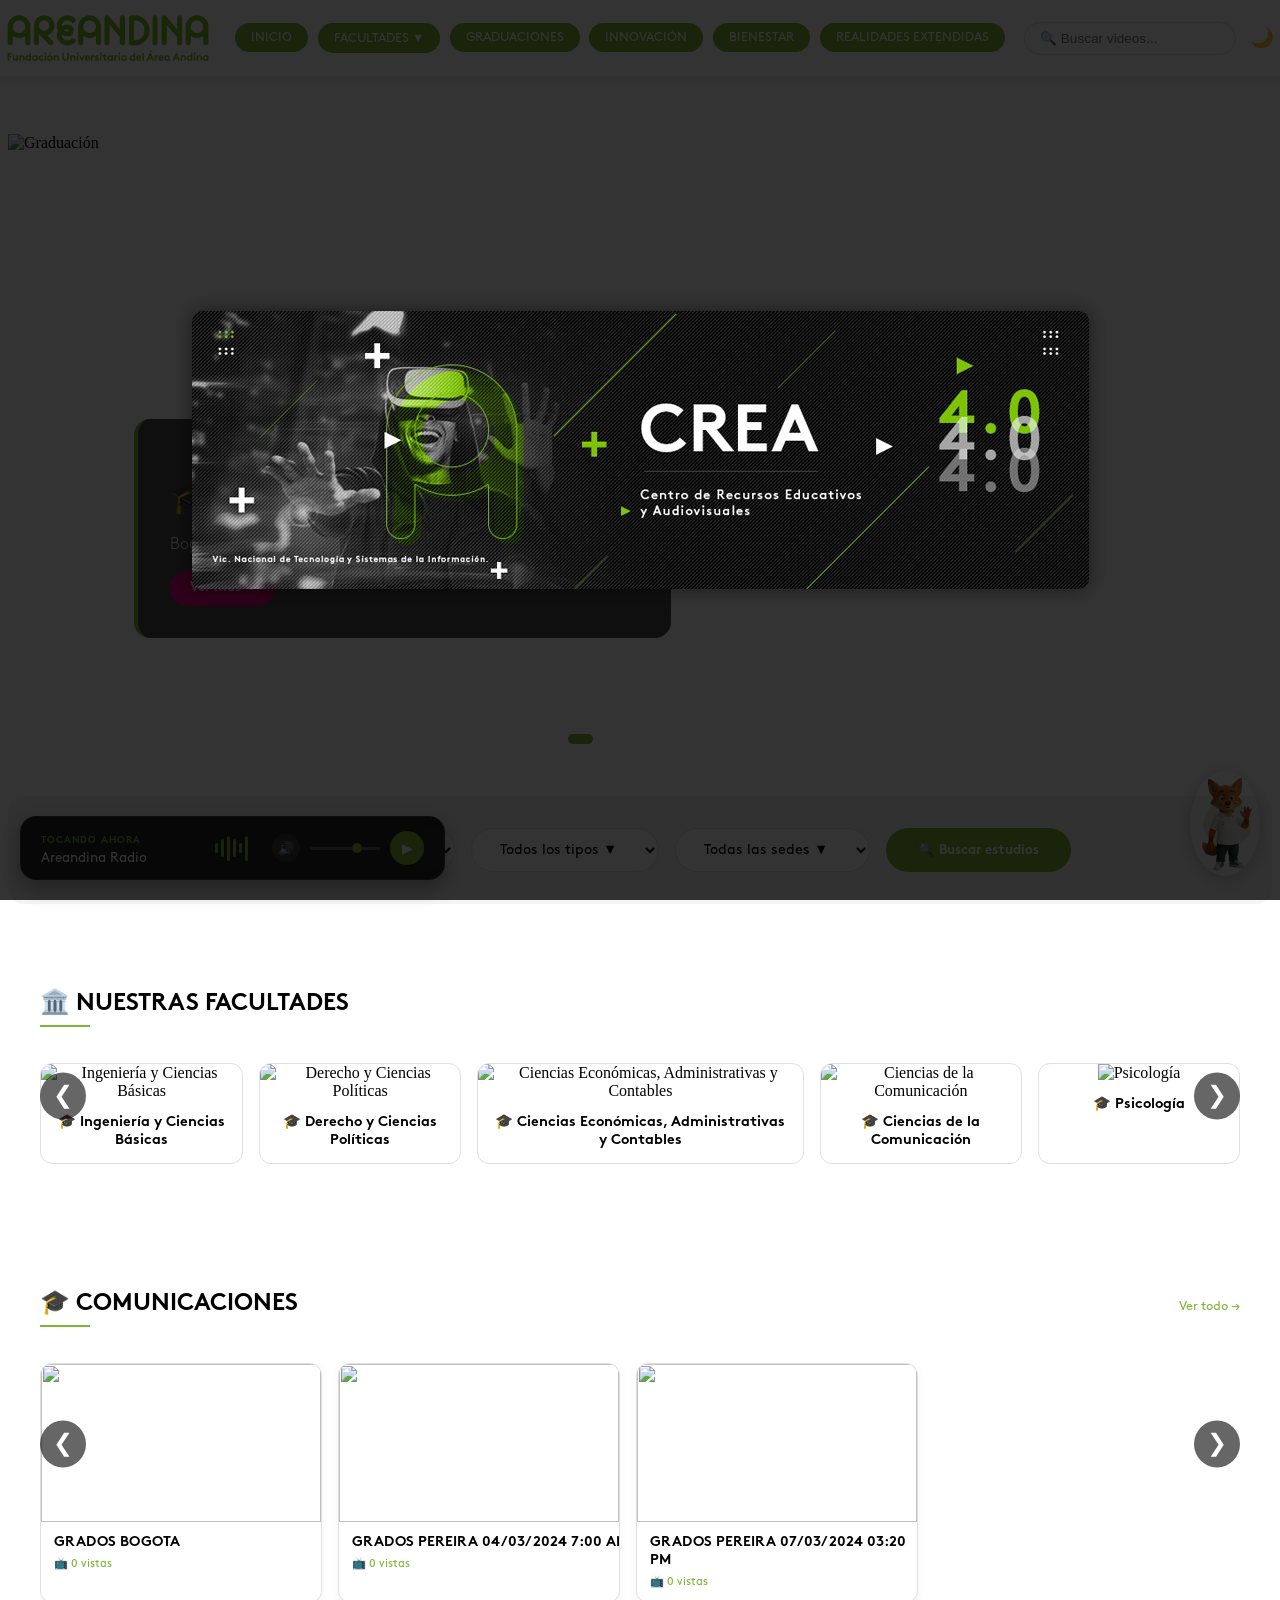
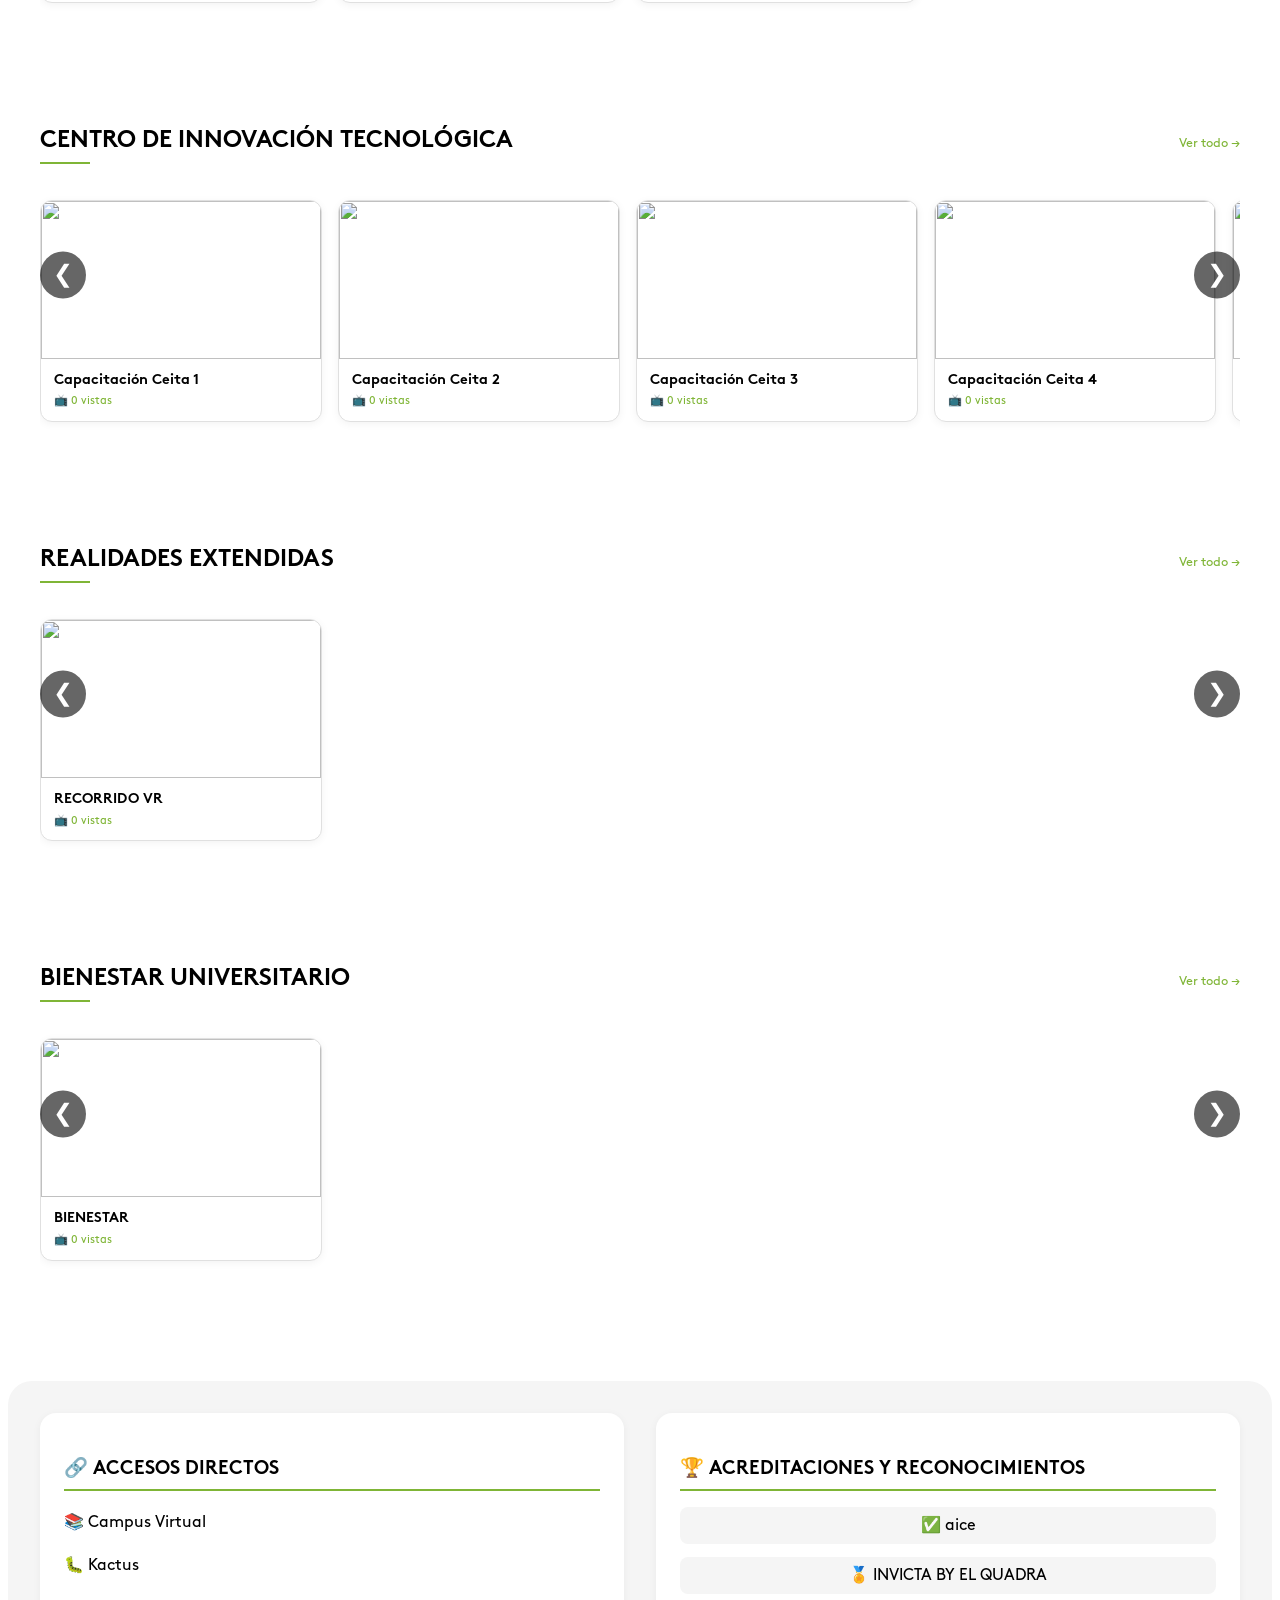
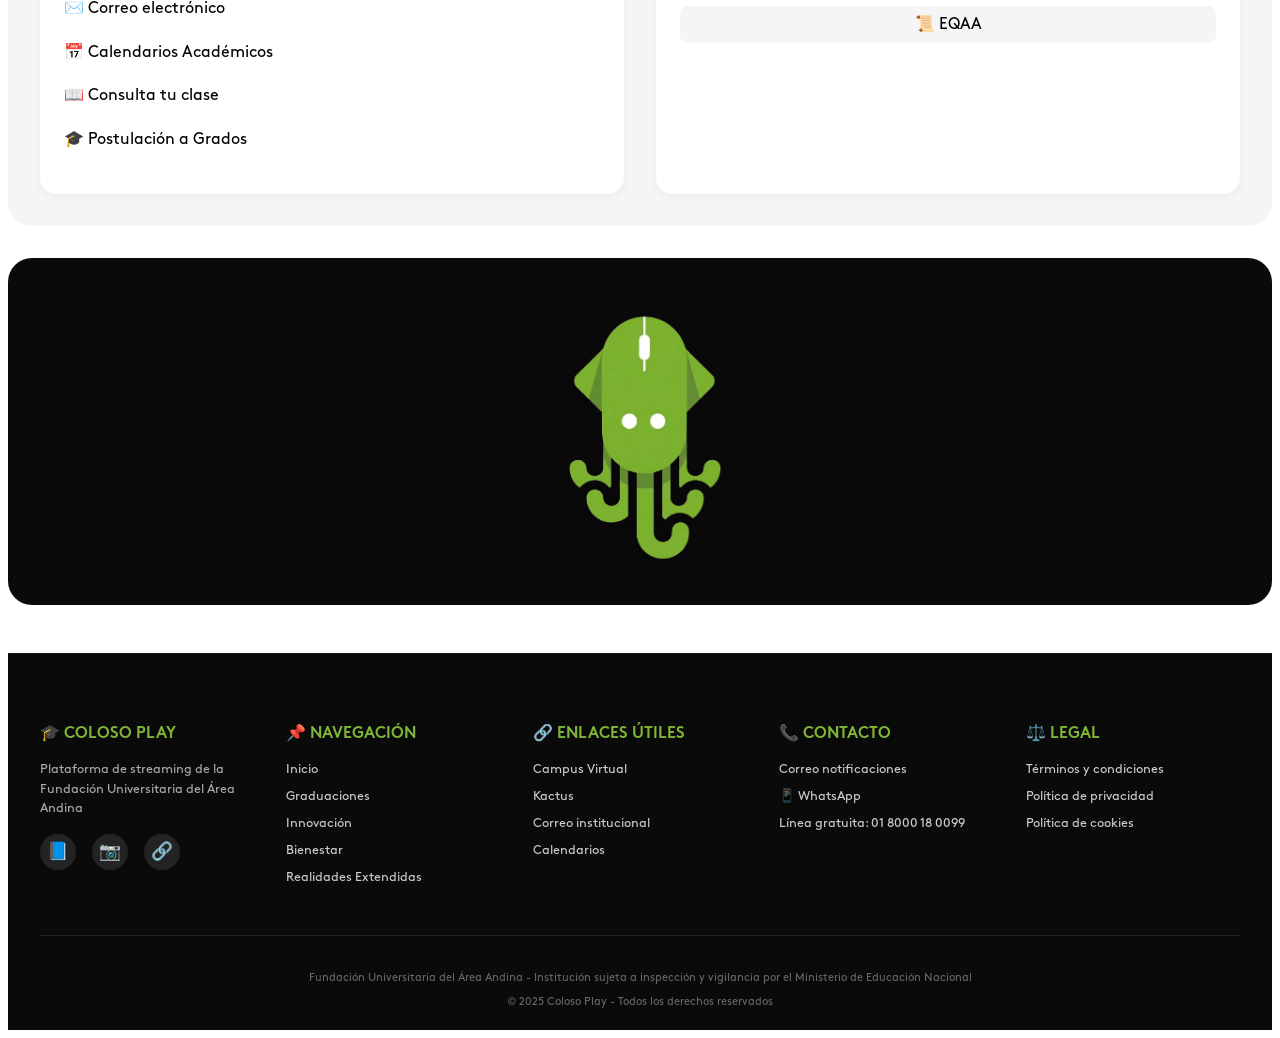
==== commit 1174b5d1: "Primer commit" ====
--- a/index.html
+++ b/index.html
@@ -1,7 +1,7 @@
 <!DOCTYPE html>
 <html lang="es">
 <head>
-   
+    
     <meta charset="UTF-8">
     <meta name="viewport" content="width=device-width, initial-scale=1.0, user-scalable=yes">
     <title>Coloso Play | Streaming Universitario</title>
@@ -12,7 +12,36 @@
     <header class="header">
         <div class="header-container">
             <div class="logo-area" id="logoLink" style="cursor: pointer;">
-    <img src="imagenes/Logo.png" alt="Areandina" class="logo-img">
+                <img src="imagenes/Logo.png" alt="Areandina" class="logo-img">
+            </div>
+            <div class="nav-menu">
+                <div class="nav-item"><a class="nav-link" id="navInicio">INICIO</a></div>
+                <div class="nav-item">
+                    <a class="nav-link" id="navFacultades">FACULTADES ▼</a>
+                    <div class="dropdown-content" id="dropdownFacultades">
+                        <a href="#" data-id="administrativas">Ciencias Administrativas, Económicas y Financieras</a>
+                        <a href="#" data-id="salud">Ciencias de la Salud y del Deporte</a>
+                        <a href="#" data-id="diseno">Diseño, Comunicación y Bellas Artes</a>
+                        <a href="#" data-id="derecho">Derecho</a>
+                        <a href="#" data-id="educacion">Educación</a>
+                        <a href="#" data-id="sociales">Ciencias Sociales y Humanas</a>
+                        <a href="#" data-id="ingenieria">Ingeniería y Ciencias Básicas</a>
+                    </div>
+                </div>
+                <div class="nav-item"><a class="nav-link" id="navGraduaciones">GRADUACIONES</a></div>
+                <div class="nav-item"><a class="nav-link" id="navInnovacion">INNOVACIÓN</a></div>
+                <div class="nav-item"><a class="nav-link" id="navBienestar">BIENESTAR</a></div>
+                <div class="nav-item"><a class="nav-link" id="navRealidades">REALIDADES EXTENDIDAS</a></div>
+            </div>
+            <div class="right-icons">
+                <div class="search-wrapper">
+                    <input type="text" id="searchInput" placeholder="🔍 Buscar videos..." class="search-input-header">
+                    <div id="searchDropdown" class="search-dropdown"></div>
+                </div>
+                <button class="theme-toggle" id="themeToggle">🌙</button>
+            </div>
+        </div>
+    </header>
 
 </div>
 
@@ -55,11 +84,11 @@
     </header>
     
 
-    <!-- HERO CARRUSEL -->
+    <!-- Hero carrusel -->
     <div class="hero-carousel" id="heroCarousel">
         <div class="hero-slides" id="heroSlides">
             <div class="hero-slide">
-                <img src="https://images.unsplash.com/photo-1523050854058-8df90110c9f1?w=1920&h=600&fit=crop" alt="Graduación">
+                <img src="imagenes/CARRUSEL 1.png" alt="Graduación">
                 <div class="hero-overlay">
                     <h2>🎓 Ceremonias de Graduación</h2>
                     <p>Bogotá, Pereira, Valledupar y Virtuales</p>
@@ -67,7 +96,7 @@
                 </div>
             </div>
             <div class="hero-slide">
-                <img src="https://images.unsplash.com/photo-1541339907198-e08756dedf3f?w=1920&h=600&fit=crop" alt="Innovación">
+                <img src="imagenes/CARRUSEL 2.png" alt="Innovación">
                 <div class="hero-overlay">
                     <h2>💡 Centro de Innovación</h2>
                     <p>Capacitaciones Ceita - Parrilla 4.0</p>
@@ -75,18 +104,50 @@
                 </div>
             </div>
             <div class="hero-slide">
-                <img src="https://images.unsplash.com/photo-1524178232363-1fb2b075b655?w=1920&h=600&fit=crop" alt="Realidades">
+                <img src="imagenes/CARRUSEL 3.png" alt="Realidades">
                 <div class="hero-overlay">
                     <h2>🕶️ Realidades Extendidas</h2>
                     <p>Espacios Virtuales - Contenidos educativos</p>
                     <button class="hero-btn" onclick="window.location.href='seccion.html?seccion=realidades'">Ver más →</button>
                 </div>
+                
+            </div>
+            <div class="hero-slide">
+                <img src="imagenes/CARRUSEL 4.png" alt="Realidades">
+                <div class="hero-overlay">
+                    <h2>🕶️ Realidades Extendidas</h2>
+                    <p>Espacios Virtuales - Contenidos educativos</p>
+                    <button class="hero-btn" onclick="window.location.href='seccion.html?seccion=realidades'">Ver más →</button>
+                </div>
+            </div>
+            <div class="hero-slide">
+                <img src="imagenes/CARRUSEL 5.jpg" alt="Realidades">
+                <div class="hero-overlay">
+                    <h2>🕶️ Realidades Extendidas</h2>
+                    <p>Espacios Virtuales - Contenidos educativos</p>
+                    <button class="hero-btn" onclick="window.location.href='seccion.html?seccion=realidades'">Ver más →</button>
+                </div>  
+            </div>
+            <div class="hero-slide">
+                <img src="imagenes/CARRUSEL 6.jpg" alt="Realidades">
+                <div class="hero-overlay">
+                    <h2>🕶️ Realidades Extendidas</h2>
+                    <p>Espacios Virtuales - Contenidos educativos</p>
+                    <button class="hero-btn" onclick="window.location.href='seccion.html?seccion=realidades'">Ver más →</button>
+                </div>  
+            </div>
+            <div class="hero-slide">
+                <img src="imagenes/CARRUSEL 7.png" alt="Realidades">
+                <div class="hero-overlay">
+                    
+                </div>
+                
             </div>
         </div>
         <div class="carousel-dots" id="heroDots"></div>
     </div>
 
-    <!-- FILTROS DE BÚSQUEDA -->
+    <!-- Filtros de busqueda -->
     <div class="filters-section">
     <select class="filter-select" id="modalidad">
         <option value="">Todas las modalidades ▼</option>
@@ -111,7 +172,7 @@
     <button class="search-btn" id="buscarEstudiosBtn">🔍 Buscar estudios</button>
 </div>
 
-    <!-- ===== SECCIÓN: FACULTADES ===== -->
+    <!-- ===== Seccion: Facultades ===== -->
     <div class="section">
         <div class="section-header">
             <h2 class="section-title">🏛️ NUESTRAS FACULTADES</h2>
@@ -121,10 +182,10 @@
         </div>
     </div>
 
-    <!-- ===== SECCIÓN: CEREMONIAS DE GRADUACIÓN (vista previa) ===== -->
+    <!-- Seccion: Ceremonias de graduacion -->
     <div class="section">
         <div class="section-header">
-            <h2 class="section-title">🎓 CEREMONIAS DE GRADUACIÓN</h2>
+            <h2 class="section-title">🎓 COMUNICACIONES</h2>
             <a href="seccion.html?seccion=graduaciones" class="view-all">Ver todo →</a>
         </div>
         <div class="carousel-container" id="graduacionesCarousel">
@@ -132,10 +193,10 @@
         </div>
     </div>
 
-    <!-- ===== SECCIÓN: CENTRO DE INNOVACIÓN (vista previa) ===== -->
+    <!-- Seccion: Centro de innovacion -->
     <div class="section">
         <div class="section-header">
-            <h2 class="section-title">💡 CENTRO DE INNOVACIÓN TECNOLÓGICA</h2>
+            <h2 class="section-title"> CENTRO DE INNOVACIÓN TECNOLÓGICA</h2>
             <a href="seccion.html?seccion=innovacion" class="view-all">Ver todo →</a>
         </div>
         <div class="carousel-container" id="innovacionCarousel">
@@ -143,10 +204,10 @@
         </div>
     </div>
 
-    <!-- ===== SECCIÓN: REALIDADES EXTENDIDAS (vista previa) ===== -->
+    <!-- Seccion: Realidades extendidas -->
     <div class="section">
         <div class="section-header">
-            <h2 class="section-title">🕶️ REALIDADES EXTENDIDAS</h2>
+            <h2 class="section-title">REALIDADES EXTENDIDAS</h2>
             <a href="seccion.html?seccion=realidades" class="view-all">Ver todo →</a>
         </div>
         <div class="carousel-container" id="realidadesCarousel">
@@ -154,10 +215,10 @@
         </div>
     </div>
 
-    <!-- ===== SECCIÓN: BIENESTAR UNIVERSITARIO (vista previa) ===== -->
+    <!-- Seccion: Bienestar universitario -->
     <div class="section">
         <div class="section-header">
-            <h2 class="section-title">❤️ BIENESTAR UNIVERSITARIO</h2>
+            <h2 class="section-title"> BIENESTAR UNIVERSITARIO</h2>
             <a href="seccion.html?seccion=bienestar" class="view-all">Ver todo →</a>
         </div>
         <div class="carousel-container" id="bienestarCarousel">
@@ -165,7 +226,7 @@
         </div>
     </div>
 
-    <!-- ACCESOS DIRECTOS Y ACREDITACIONES -->
+    <!-- Accesos directos y acreditaciones -->
     <div class="info-grid">
         <div class="info-card">
             <h3 class="info-title">🔗 ACCESOS DIRECTOS</h3>
@@ -188,42 +249,73 @@
         </div>
     </div>
 
-    <!-- REDES SOCIALES -->
-    <div class="redes-section">
-        <div class="isotipo-redes">A</div>
-        <div class="redes-sociales">
-            <a href="https://www.facebook.com/areandina/" target="_blank" class="red-social">f</a>
-            <a href="https://www.instagram.com/areandina/" target="_blank" class="red-social">in</a>
-            <a href="https://co.linkedin.com/school/fundacion-universitaria-del-area-andina/" target="_blank" class="red-social">in</a>
-        </div>
-    </div>
-
-    <!-- FOOTER -->
-    <footer class="footer-nuevo">
-        <div class="footer-info">
-            <p><strong>Correo de notificaciones judiciales:</strong> notificacionjudicial@areandina.edu.co</p>
-            <p>Fundación Universitaria del Área Andina, Institución de Educación Superior sujeta a inspección y vigilancia por el Ministerio de Educación Nacional.</p>
-        </div>
-        <div class="footer-columnas">
-            <div class="footer-col">
-                <h4>📞 CANALES DE ATENCIÓN</h4>
-                <p>Puntos de atención</p>
-                <p>📱 Pregúntale a Nina a través de WhatsApp</p>
-            </div>
-            <div class="footer-col">
-                <h4>📍 SEDES</h4>
-                <p><strong>Bogotá:</strong> +57 (601) 7449191</p>
-                <p><strong>Pereira:</strong> +57 (606) 3401516</p>
-                <p><strong>Valledupar:</strong> +57 (605) 5897879</p>
-                <p><strong>Línea gratuita:</strong> 01 8000 18 0099</p>
-            </div>
-        </div>
-        <div class="footer-copyright">
-            <p>© 2024 Coloso Play - Todos los derechos reservados</p>
-        </div>
-    </footer>
-
-    <!-- MODAL DE VIDEO -->
+    <!-- Banner interactivo con efecto 3D -->
+<div class="banner-3d">
+    <div class="scene-3d">
+        <img src="imagenes/Coloso.png" alt="Areandina" class="image-3d">
+    </div>
+</div>
+
+    <!-- Footer rediseñado -->
+<footer class="footer-moderno">
+    <div class="footer-container">
+        <div class="footer-column">
+            <h4>🎓 COLOSO PLAY</h4>
+            <p>Plataforma de streaming de la <br>Fundación Universitaria del Área Andina</p>
+            <div class="footer-social">
+                <a href="https://www.facebook.com/areandina/" target="_blank" class="social-icon">📘</a>
+                <a href="https://www.instagram.com/areandina/" target="_blank" class="social-icon">📷</a>
+                <a href="https://co.linkedin.com/school/fundacion-universitaria-del-area-andina/" target="_blank" class="social-icon">🔗</a>
+            </div>
+        </div>
+        
+        <div class="footer-column">
+            <h4>📌 NAVEGACIÓN</h4>
+            <ul>
+                <li><a href="index.html">Inicio</a></li>
+                <li><a href="seccion.html?seccion=graduaciones">Graduaciones</a></li>
+                <li><a href="seccion.html?seccion=innovacion">Innovación</a></li>
+                <li><a href="seccion.html?seccion=bienestar">Bienestar</a></li>
+                <li><a href="seccion.html?seccion=realidades">Realidades Extendidas</a></li>
+            </ul>
+        </div>
+        
+        <div class="footer-column">
+            <h4>🔗 ENLACES ÚTILES</h4>
+            <ul>
+                <li><a href="https://campusvirtual.areandina.edu.co/" target="_blank">Campus Virtual</a></li>
+                <li><a href="https://kactus.areandina.edu.co/" target="_blank">Kactus</a></li>
+                <li><a href="#" id="correoFooter">Correo institucional</a></li>
+                <li><a href="https://www.areandina.edu.co/servicios-al-estudiante/calendarios-academicos" target="_blank">Calendarios</a></li>
+            </ul>
+        </div>
+        
+        <div class="footer-column">
+            <h4>📞 CONTACTO</h4>
+            <ul>
+                <li><a href="mailto:notificacionjudicial@areandina.edu.co">Correo notificaciones</a></li>
+                <li><a href="#">📱 WhatsApp</a></li>
+                <li><a href="#">Línea gratuita: 01 8000 18 0099</a></li>
+            </ul>
+        </div>
+        
+        <div class="footer-column">
+            <h4>⚖️ LEGAL</h4>
+            <ul>
+                <li><a href="#">Términos y condiciones</a></li>
+                <li><a href="#">Política de privacidad</a></li>
+                <li><a href="#">Política de cookies</a></li>
+            </ul>
+        </div>
+    </div>
+    
+    <div class="footer-bottom">
+        <p>Fundación Universitaria del Área Andina - Institución sujeta a inspección y vigilancia por el Ministerio de Educación Nacional</p>
+        <p>© 2025 Coloso Play - Todos los derechos reservados</p>
+    </div>
+</footer>
+
+    <!-- Modal de video -->
     <div id="videoModal" style="display:none; position:fixed; top:0; left:0; width:100%; height:100%; background:rgba(0,0,0,0.95); z-index:2000; align-items:center; justify-content:center;">
         <div style="position:relative; width:90%; max-width:1000px;">
             <div style="display:flex; justify-content:space-between; align-items:center; margin-bottom:10px;">
@@ -235,7 +327,7 @@
         </div>
     </div>
 
-   <!-- Reproductor de radio estilo moderno -->
+   <!-- Reproductor de radio -->
 <div class="radio-mini-player" id="radioMiniPlayer">
     <div class="radio-modern-container">
         <div class="radio-now-playing">
@@ -261,7 +353,7 @@
     <audio id="radioMiniAudio" style="display: none;" preload="none"></audio>
 </div>
 
-    <!-- MASCOTA INTERACTIVA -->
+    <!-- Mascota interactiva -->
 <div id="mascota" style="position: fixed; bottom: 20px; right: 20px; width: 70px; cursor: pointer; z-index: 1000;">
     <img src="imagenes/ramiro.png" alt="Mascota" style="width: 100%; border-radius: 50%; box-shadow: 0 4px 15px rgba(0,0,0,0.2);">
     <div id="mensajeMascota" style="position: absolute; bottom: 80px; right: 0; background: #7fb536; color: white; padding: 5px 10px; border-radius: 20px; font-size: 11px; display: none; white-space: nowrap;">¡Hola! 👋</div>
@@ -307,6 +399,8 @@
 <a href="https://www.areandina.edu.co/servicios-administrativos/centro-de-recursos-educativos-0" target="_blank">
 <img src="imagenes/banner.png" alt="Banner">
 </a>
+</div>
+</div>
 
 <script>
 
@@ -321,6 +415,8 @@
 }
 });
 </script>
-    
+      
+</body>
+</html> 
 </body>
 </html>
--- a/css/style.css
+++ b/css/style.css
@@ -1,6 +1,5 @@
 
-/* ===== FUENTES BROWN (OFICIAL) ===== */
-/* ===== FUENTES BROWN (OFICIAL) ===== */
+/* Fuentes Brown */
 @font-face {
     font-family: 'Brown';
     src: url('../assets/fonts/BrownStd-Bold.otf') format('opentype');
@@ -37,7 +36,7 @@
     font-style: normal;
 }
 
-/* ===== COLORES OFICIALES AREANDINA ===== */
+/* Colores institucionales */
 :root {
     --verde-areandina: #7fb536;
     --verde-oscuro: #6a9a2d;
@@ -51,7 +50,7 @@
     --card-bg: #ffffff;
 }
 
-/* ===== TÍTULOS (BROWN BOLD = 700) ===== */
+/*  Titulos */
 h1, h2, h3, h4, h5, h6,
 .section-title,
 .subsection-title,
@@ -67,7 +66,7 @@
     font-weight: 700;
 }
 
-/* ===== TEXTOS NORMALES (BROWN REGULAR = 400) ===== */
+/* Textos normales */
 p, span, li, a:not(.nav-link),
 .video-title,
 .video-meta,
@@ -95,7 +94,7 @@
     font-weight: 400;
 }
 
-/* ===== TEXTOS LARGOS (BROWN LIGHT = 300) ===== */
+/* Textos Largos */
 .description,
 .large-text,
 .footer-info p,
@@ -107,7 +106,7 @@
     font-weight: 300;
 }
 
-/* ===== LOGOTIPO (AREANDINA VOZ) ===== */
+/* Logotipo */
 .isotipo,
 .isotipo-redes,
 .logotipo {
@@ -261,7 +260,7 @@
 
 /* Hero Carrusel */
 .hero-carousel {
-    margin-top: 60px;  /* Antes era 70px, ahora coincide con header más pequeño */
+    margin-top: 60px; 
     position: relative;
     height: 70vh;
     min-height: 500px;
@@ -619,7 +618,7 @@
     right: 0;
 }
 
-/* Info Grid */
+
 .info-grid {
     max-width: 1400px;
     margin: 3rem auto 2rem;
@@ -723,52 +722,120 @@
     color: white;
 }
 
-/* Footer nuevo */
-.footer-nuevo {
-    background: var(--negro-areandina);
-    color: white;
-    padding: 3rem 2rem 2rem;
-    margin-top: 0;
-}
-
-.footer-info {
-    max-width: 1400px;
-    margin: 0 auto 2rem;
-    padding-bottom: 2rem;
-    border-bottom: 1px solid #333;
-    font-size: 0.85rem;
-    line-height: 1.6;
-    text-align: center;
-}
-
-.footer-columnas {
+/* Footer rediseñado */
+.footer-moderno {
+    background: #0a0a0a;
+    color: #fff;
+    padding: 3rem 2rem 1rem;
+    margin-top: 3rem;
+    border-top: 1px solid rgba(255, 255, 255, 0.05);
+}
+
+.footer-container {
     max-width: 1400px;
     margin: 0 auto;
     display: grid;
-    grid-template-columns: repeat(auto-fit, minmax(250px, 1fr));
+    grid-template-columns: repeat(auto-fit, minmax(200px, 1fr));
     gap: 2rem;
     padding-bottom: 2rem;
-}
-
-.footer-col h4 {
+    border-bottom: 1px solid rgba(255, 255, 255, 0.1);
+}
+
+.footer-column h4 {
+    color: #7fb536;
+    font-size: 1rem;
     margin-bottom: 1rem;
-}
-
-.footer-col p {
-    font-size: 0.85rem;
+    font-weight: 600;
+}
+
+.footer-column p {
+    font-size: 0.8rem;
+    color: #aaa;
+    line-height: 1.5;
+    margin-bottom: 1rem;
+}
+
+.footer-column ul {
+    list-style: none;
+    padding: 0;
+}
+
+.footer-column ul li {
     margin-bottom: 0.5rem;
+}
+
+.footer-column ul li a {
     color: #ccc;
-}
-
-.footer-copyright {
+    text-decoration: none;
+    font-size: 0.8rem;
+    transition: color 0.2s ease;
+}
+
+.footer-column ul li a:hover {
+    color: #7fb536;
+}
+
+.footer-social {
+    display: flex;
+    gap: 1rem;
+    margin-top: 0.5rem;
+}
+
+.social-icon {
+    width: 36px;
+    height: 36px;
+    background: rgba(255, 255, 255, 0.1);
+    border-radius: 50%;
+    display: flex;
+    align-items: center;
+    justify-content: center;
+    color: white;
+    text-decoration: none;
+    font-size: 1.1rem;
+    transition: all 0.2s ease;
+}
+
+.social-icon:hover {
+    background: #7fb536;
+    transform: translateY(-3px);
+}
+
+.footer-bottom {
+    max-width: 1400px;
+    margin: 0 auto;
     text-align: center;
-    padding-top: 2rem;
-    border-top: 1px solid #333;
-    font-size: 0.75rem;
+    padding-top: 1.5rem;
+}
+
+.footer-bottom p {
+    font-size: 0.7rem;
     color: #666;
-}
-
-/* ===== BUSCADOR MEJORADO (claro y oscuro) ===== */
+    margin-bottom: 0.3rem;
+}
+
+body.dark-mode .footer-moderno {
+    background: #050505;
+    border-top-color: #1a1a1a;
+}
+
+/* Responsive */
+@media (max-width: 768px) {
+    .footer-moderno {
+        padding: 2rem 1rem 1rem;
+    }
+    
+    .footer-container {
+        grid-template-columns: 1fr;
+        gap: 1.5rem;
+        text-align: center;
+    }
+    
+    .footer-social {
+        justify-content: center;
+    }
+}
+
+/* Buscador Mejorado */
 .search-wrapper {
     position: relative;
 }
@@ -791,7 +858,7 @@
     
 }
 
-/* ===== MODO OSCURO - BUSCADOR ===== */
+/* Modo Oscuro - Buscador */
 body.dark-mode .search-input-header {
     
     color: white;
@@ -806,8 +873,6 @@
     
     
 }
-
-/* Dropdown de resultados */
 .search-dropdown {
     position: absolute;
     top: 100%;
@@ -862,7 +927,7 @@
     color: white;
 }
 
-/* ===== REPRODUCTOR DE RADIO ESTILO MODERNO ===== */
+/* Reproductor de radio */
 .radio-mini-player {
     position: fixed;
     bottom: 20px;
@@ -888,7 +953,7 @@
     border-color: rgba(127, 181, 54, 0.4);
 }
 
-/* Sección "TOCANDO AHORA" */
+
 .radio-now-playing {
     min-width: 150px;
 }
@@ -908,8 +973,6 @@
     margin: 4px 0 0 0;
     white-space: nowrap;
 }
-
-/* Visualizador de ondas */
 .radio-visualizer {
     display: flex;
     align-items: center;
@@ -1000,7 +1063,6 @@
     transform: scale(1.05);
 }
 
-/* Modo oscuro (claro) */
 body.dark-mode .radio-modern-container {
     background: rgba(0, 0, 0, 0.9);
 }
@@ -1035,7 +1097,6 @@
     }
 }
 
-/* Botón de play centrado */
 .video-thumb-container {
     position: relative;
     overflow: hidden;
@@ -1088,8 +1149,7 @@
     opacity: 0.8;
 }
 
-/* Modo oscuro */
-/* ===== FONDO GRANULAR SOLO EN MODO OSCURO ===== */
+
 body.dark-mode {
     background-color: #0a0a0a;
     background-image: radial-gradient(rgba(255, 255, 255, 0.03) 1px, transparent 1px);
@@ -1395,7 +1455,7 @@
         min-width: 160px;
     }
 }
-/* Logo del header */
+
 .logo-img {
     height: 60px;
     width: auto;
@@ -1408,8 +1468,6 @@
         height: 55px;
     }
 }
-
-
 
 
 .section-title {
@@ -1441,7 +1499,7 @@
     background-color: var(--verde-areandina);
     transform: scale(1.02);
 
-    /*animacion de botones header */
+   
 }
 .nav-link:hover, .hero-btn:hover, .search-btn:hover {
     animation: rubberBand 0.6s ease;
@@ -1459,7 +1517,7 @@
 
 
 
-/* ===== BOTÓN DE PLAY CENTRADO EN LA IMAGEN ===== */
+/* Boton de play centrado */
 .video-card,
 .video-card-inline,
 .video-canal-card {
@@ -1467,7 +1525,7 @@
     cursor: pointer;
 }
 
-/* El botón se posiciona sobre la imagen, no sobre toda la tarjeta */
+
 .video-card::after,
 .video-card-inline::after,
 .video-canal-card::after {
@@ -1493,7 +1551,7 @@
     pointer-events: none;
 }
 
-/* Ajuste para que el botón se centre en la imagen, no en la tarjeta completa */
+
 .video-card .video-thumb,
 .video-card-inline .video-thumb,
 .video-canal-card .video-canal-thumb {
@@ -1501,7 +1559,7 @@
     width: 100%;
 }
 
-/* El botón sigue a la imagen */
+
 .video-card,
 .video-card-inline,
 .video-canal-card {
@@ -1537,5 +1595,147 @@
     background: #e6007e;
 }
 
-
-
+/* Banner con logo */
+.banner-3d {
+    text-align: center;
+    padding: 2rem;
+    background: #0a0a0a;
+    margin: 2rem 0;
+    border-radius: 24px;
+    position: relative;
+    overflow: hidden;
+}
+
+/* Efecto de brillo de fondo al hacer hover */
+.banner-3d::before {
+    content: '';
+    position: absolute;
+    top: -50%;
+    left: -50%;
+    width: 200%;
+    height: 200%;
+    background: radial-gradient(circle, rgba(127, 181, 54, 0.08) 0%, transparent 70%);
+    opacity: 0;
+    transition: opacity 0.6s ease;
+    pointer-events: none;
+}
+
+.banner-3d:hover::before {
+    opacity: 1;
+}
+
+.scene-3d {
+    display: inline-block;
+    cursor: pointer;
+    position: relative;
+    z-index: 2;
+}
+
+.image-3d {
+    max-width: 220px;
+    width: 90%;
+    height: auto;
+    display: block;
+    margin: 0 auto;
+    filter: drop-shadow(0 4px 8px rgba(0, 0, 0, 0.3));
+    transition: all 0.3s ease;
+}
+
+/* Efecto de respiracion */
+.scene-3d:hover .image-3d {
+    animation: breathing 1.5s ease-in-out infinite;
+    filter: drop-shadow(0 0 10px rgba(127, 181, 54, 0.4));
+}
+
+@keyframes breathing {
+    0% {
+        transform: scale(1);
+        filter: drop-shadow(0 0 3px rgba(127, 181, 54, 0.2));
+    }
+    50% {
+        transform: scale(1.04);
+        filter: drop-shadow(0 0 12px rgba(127, 181, 54, 0.5));
+    }
+    100% {
+        transform: scale(1);
+        filter: drop-shadow(0 0 3px rgba(127, 181, 54, 0.2));
+    }
+}
+
+/* Flotación con mayor velocidad */
+@keyframes float {
+    0% {
+        transform: translateY(0px);
+    }
+    50% {
+        transform: translateY(-6px);
+    }
+    100% {
+        transform: translateY(0px);
+    }
+}
+
+.scene-3d {
+    animation: float 2.5s ease-in-out infinite;
+}
+
+.scene-3d:hover {
+    animation: none;
+}
+
+/* Efecto de partículas */
+.banner-3d::after {
+    content: '';
+    position: absolute;
+    top: 50%;
+    left: 50%;
+    width: 100%;
+    height: 100%;
+    background: radial-gradient(circle, rgba(127, 181, 54, 0.05) 0%, transparent 70%);
+    transform: translate(-50%, -50%) scale(0);
+    transition: transform 0.5s ease;
+    pointer-events: none;
+    border-radius: 50%;
+}
+
+.banner-3d:hover::after {
+    transform: translate(-50%, -50%) scale(2);
+}
+
+
+
+
+
+
+
+
+
+.video-card .video-thumb,
+.video-card-inline .video-thumb,
+.video-canal-card .video-canal-thumb {
+    width: 280px !important;
+    height: 158px !important;
+    object-fit: cover !important;
+}
+
+/* ===== FORZAR TAMAÑO UNIFORME DE TARJETAS ===== */
+.video-card,
+.video-card-inline,
+.video-canal-card {
+    width: 280px !important;
+    min-width: 280px !important;
+    max-width: 280px !important;
+}
+
+.video-card .video-thumb-container,
+.video-card-inline .video-thumb-container,
+.video-canal-card .video-canal-thumb {
+    width: 280px !important;
+    height: 158px !important;
+}
+
+.video-card .video-info,
+.video-card-inline .video-info,
+.video-canal-card .video-canal-info {
+    width: 280px !important;
+}
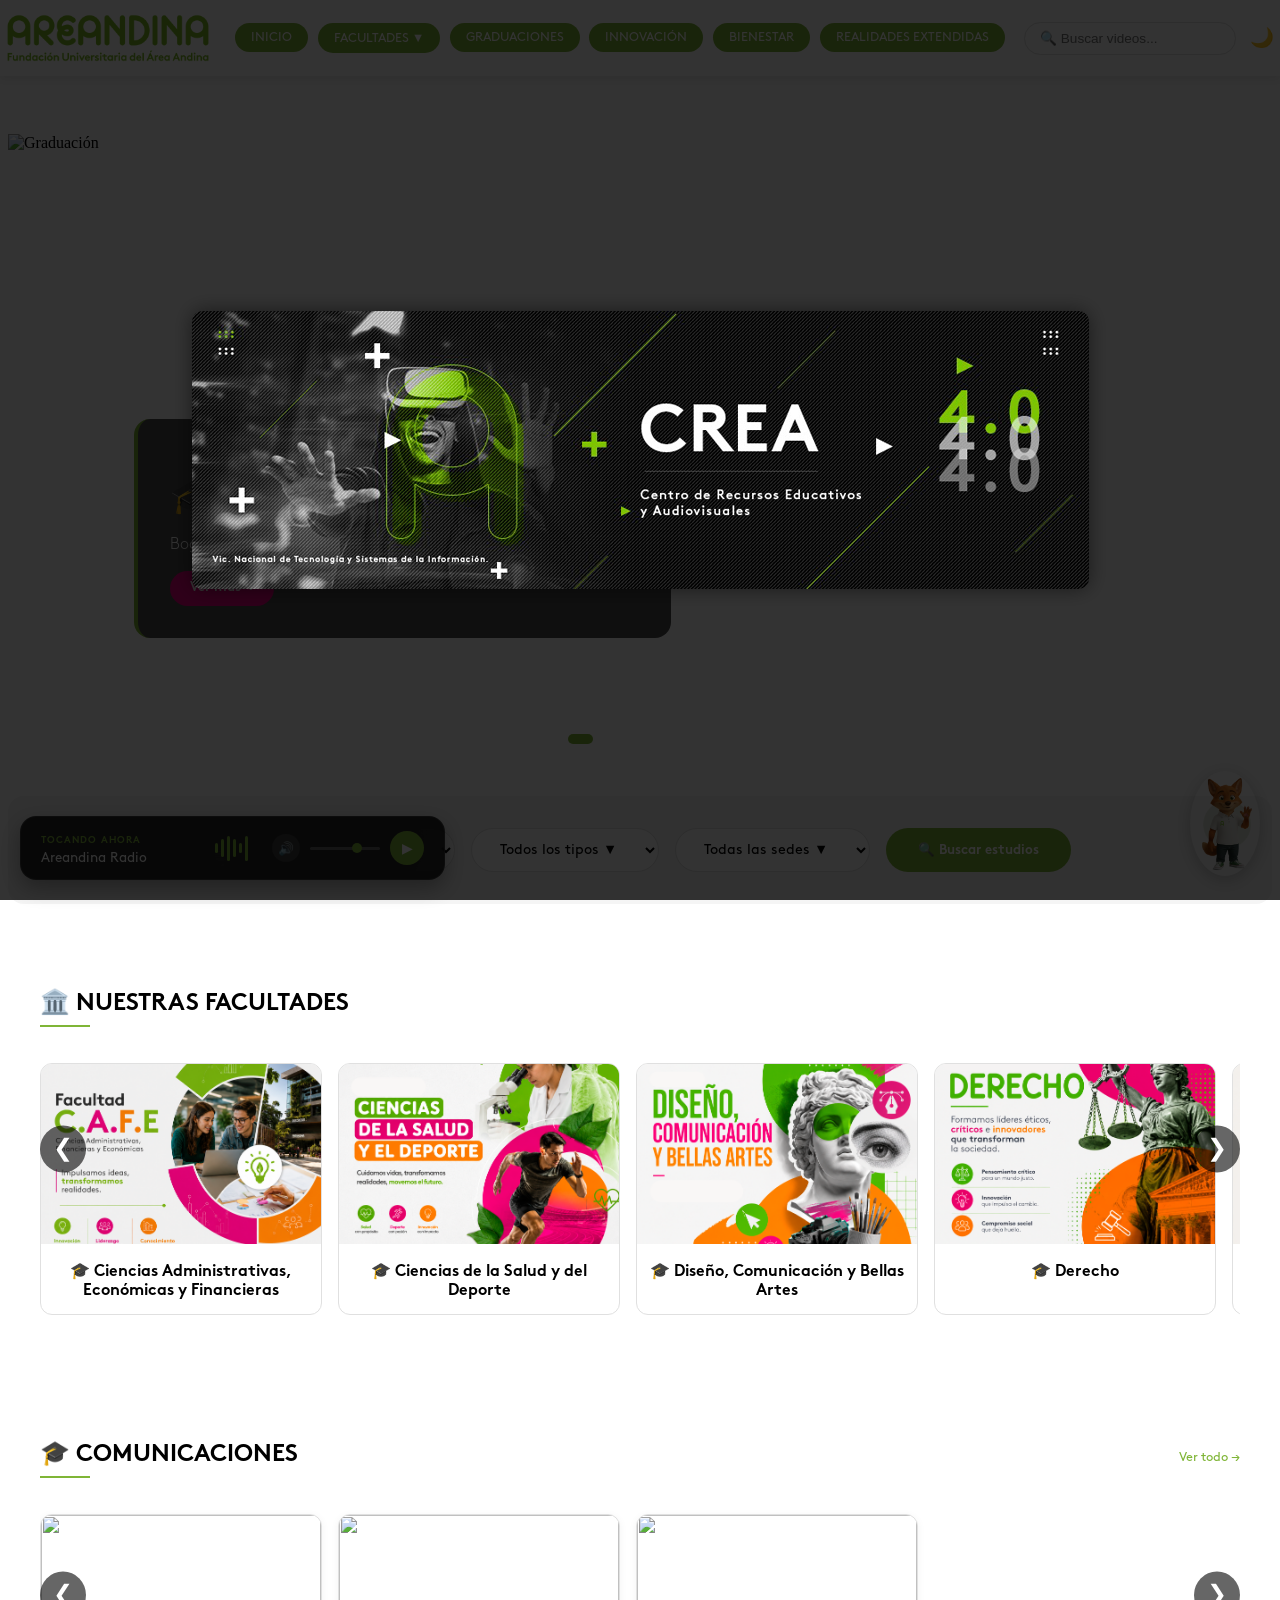
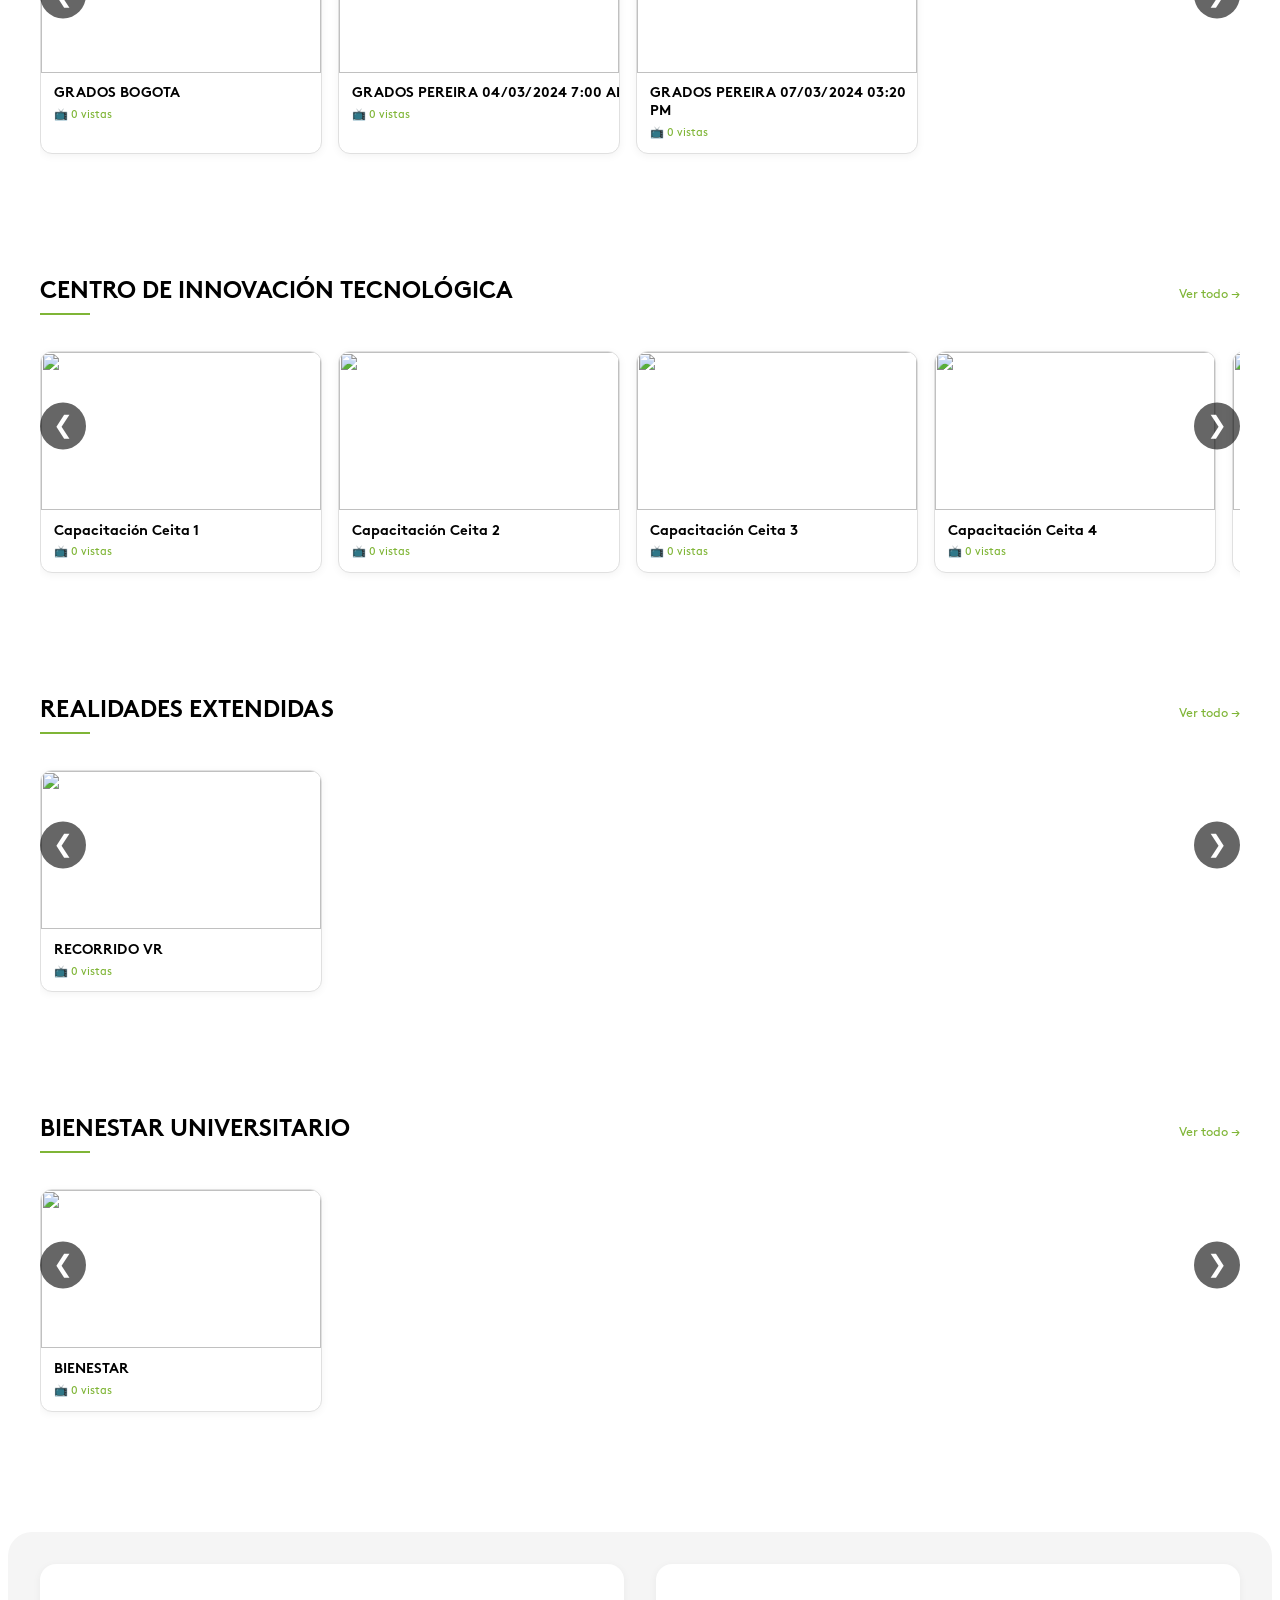
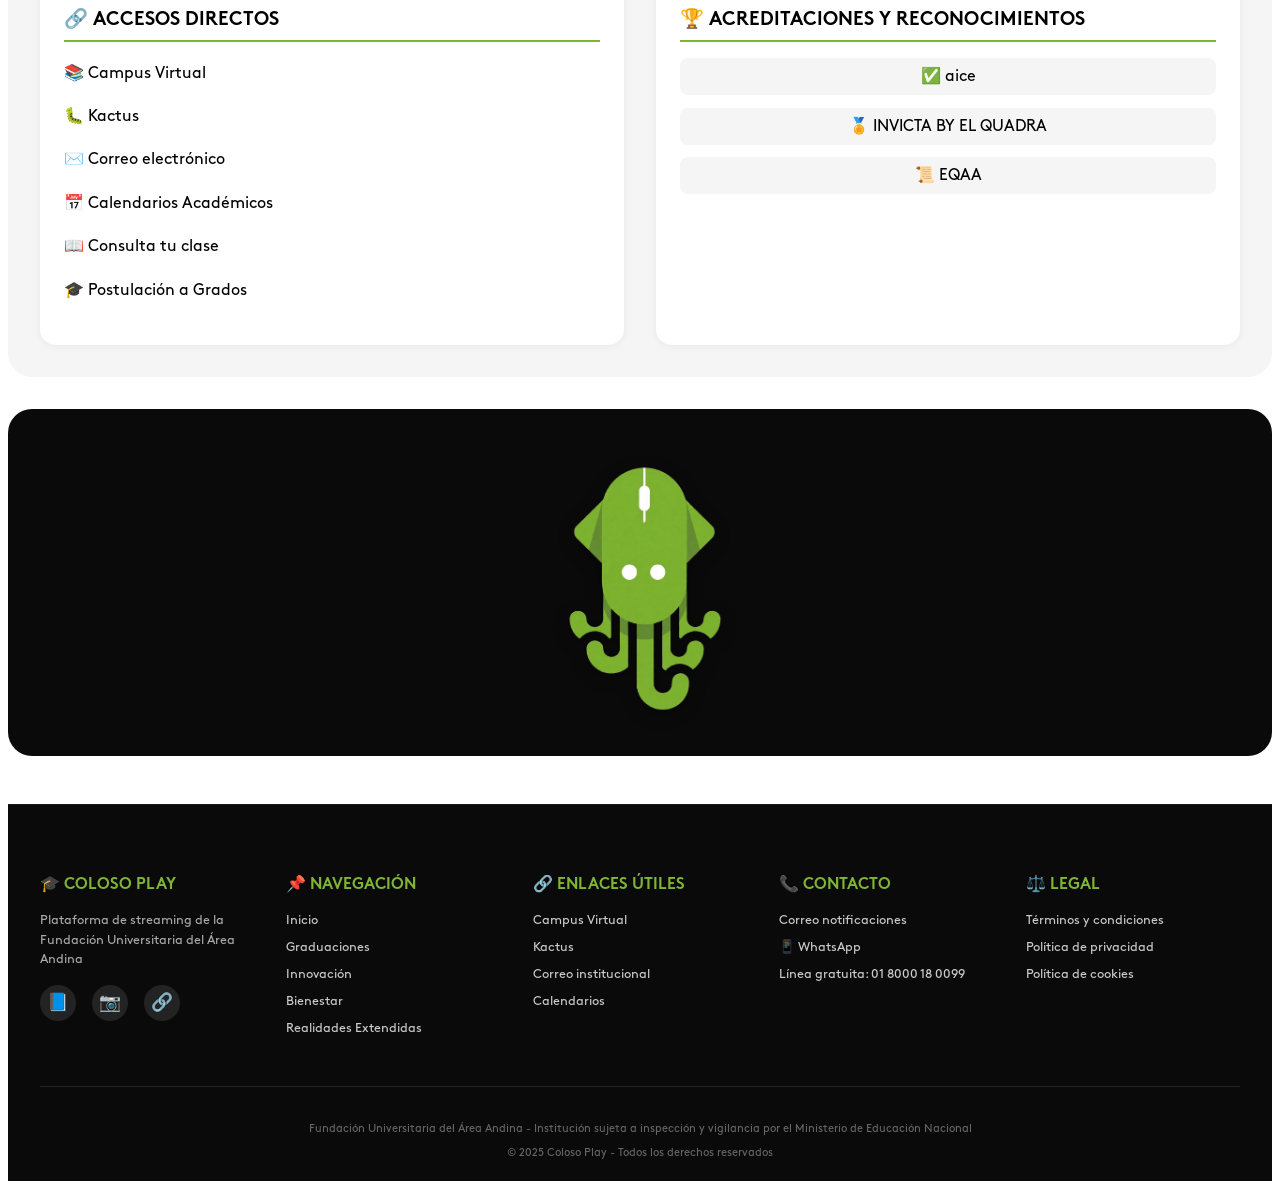
==== commit 4f34e852: "Comentarios" ====
--- a/index.html
+++ b/index.html
@@ -83,8 +83,6 @@
 </div>
     </header>
     
-
-    <!-- Hero carrusel -->
     <div class="hero-carousel" id="heroCarousel">
         <div class="hero-slides" id="heroSlides">
             <div class="hero-slide">
@@ -185,7 +183,7 @@
     <!-- Seccion: Ceremonias de graduacion -->
     <div class="section">
         <div class="section-header">
-            <h2 class="section-title">🎓 COMUNICACIONES</h2>
+            <h2 class="section-title">🎓 COMUNICACIONES</h2>  
             <a href="seccion.html?seccion=graduaciones" class="view-all">Ver todo →</a>
         </div>
         <div class="carousel-container" id="graduacionesCarousel">
@@ -249,14 +247,12 @@
         </div>
     </div>
 
-    <!-- Banner interactivo con efecto 3D -->
 <div class="banner-3d">
     <div class="scene-3d">
         <img src="imagenes/Coloso.png" alt="Areandina" class="image-3d">
     </div>
 </div>
 
-    <!-- Footer rediseñado -->
 <footer class="footer-moderno">
     <div class="footer-container">
         <div class="footer-column">
@@ -315,7 +311,7 @@
     </div>
 </footer>
 
-    <!-- Modal de video -->
+
     <div id="videoModal" style="display:none; position:fixed; top:0; left:0; width:100%; height:100%; background:rgba(0,0,0,0.95); z-index:2000; align-items:center; justify-content:center;">
         <div style="position:relative; width:90%; max-width:1000px;">
             <div style="display:flex; justify-content:space-between; align-items:center; margin-bottom:10px;">
--- a/css/style.css
+++ b/css/style.css
@@ -722,7 +722,6 @@
     color: white;
 }
 
-/* Footer rediseñado */
 .footer-moderno {
     background: #0a0a0a;
     color: #fff;
@@ -1662,7 +1661,6 @@
     }
 }
 
-/* Flotación con mayor velocidad */
 @keyframes float {
     0% {
         transform: translateY(0px);
@@ -1683,7 +1681,6 @@
     animation: none;
 }
 
-/* Efecto de partículas */
 .banner-3d::after {
     content: '';
     position: absolute;
@@ -1704,12 +1701,6 @@
 
 
 
-
-
-
-
-
-
 .video-card .video-thumb,
 .video-card-inline .video-thumb,
 .video-canal-card .video-canal-thumb {
@@ -1718,7 +1709,7 @@
     object-fit: cover !important;
 }
 
-/* ===== FORZAR TAMAÑO UNIFORME DE TARJETAS ===== */
+/* Forzar el tamaño de las tarjetas (Facultades) */
 .video-card,
 .video-card-inline,
 .video-canal-card {
@@ -1738,4 +1729,29 @@
 .video-card-inline .video-info,
 .video-canal-card .video-canal-info {
     width: 280px !important;
-}+}
+
+
+
+.facultad-card {
+    min-width: 280px !important;  
+    width: 280px !important;
+}
+
+.facultad-thumb {
+    width: 100%;
+    height: 180px !important;  
+    object-fit: cover;
+}
+
+.facultad-name {
+    font-size: 1rem;
+    padding: 0.8rem;
+    text-align: center;
+}
+
+
+
+
+
+
